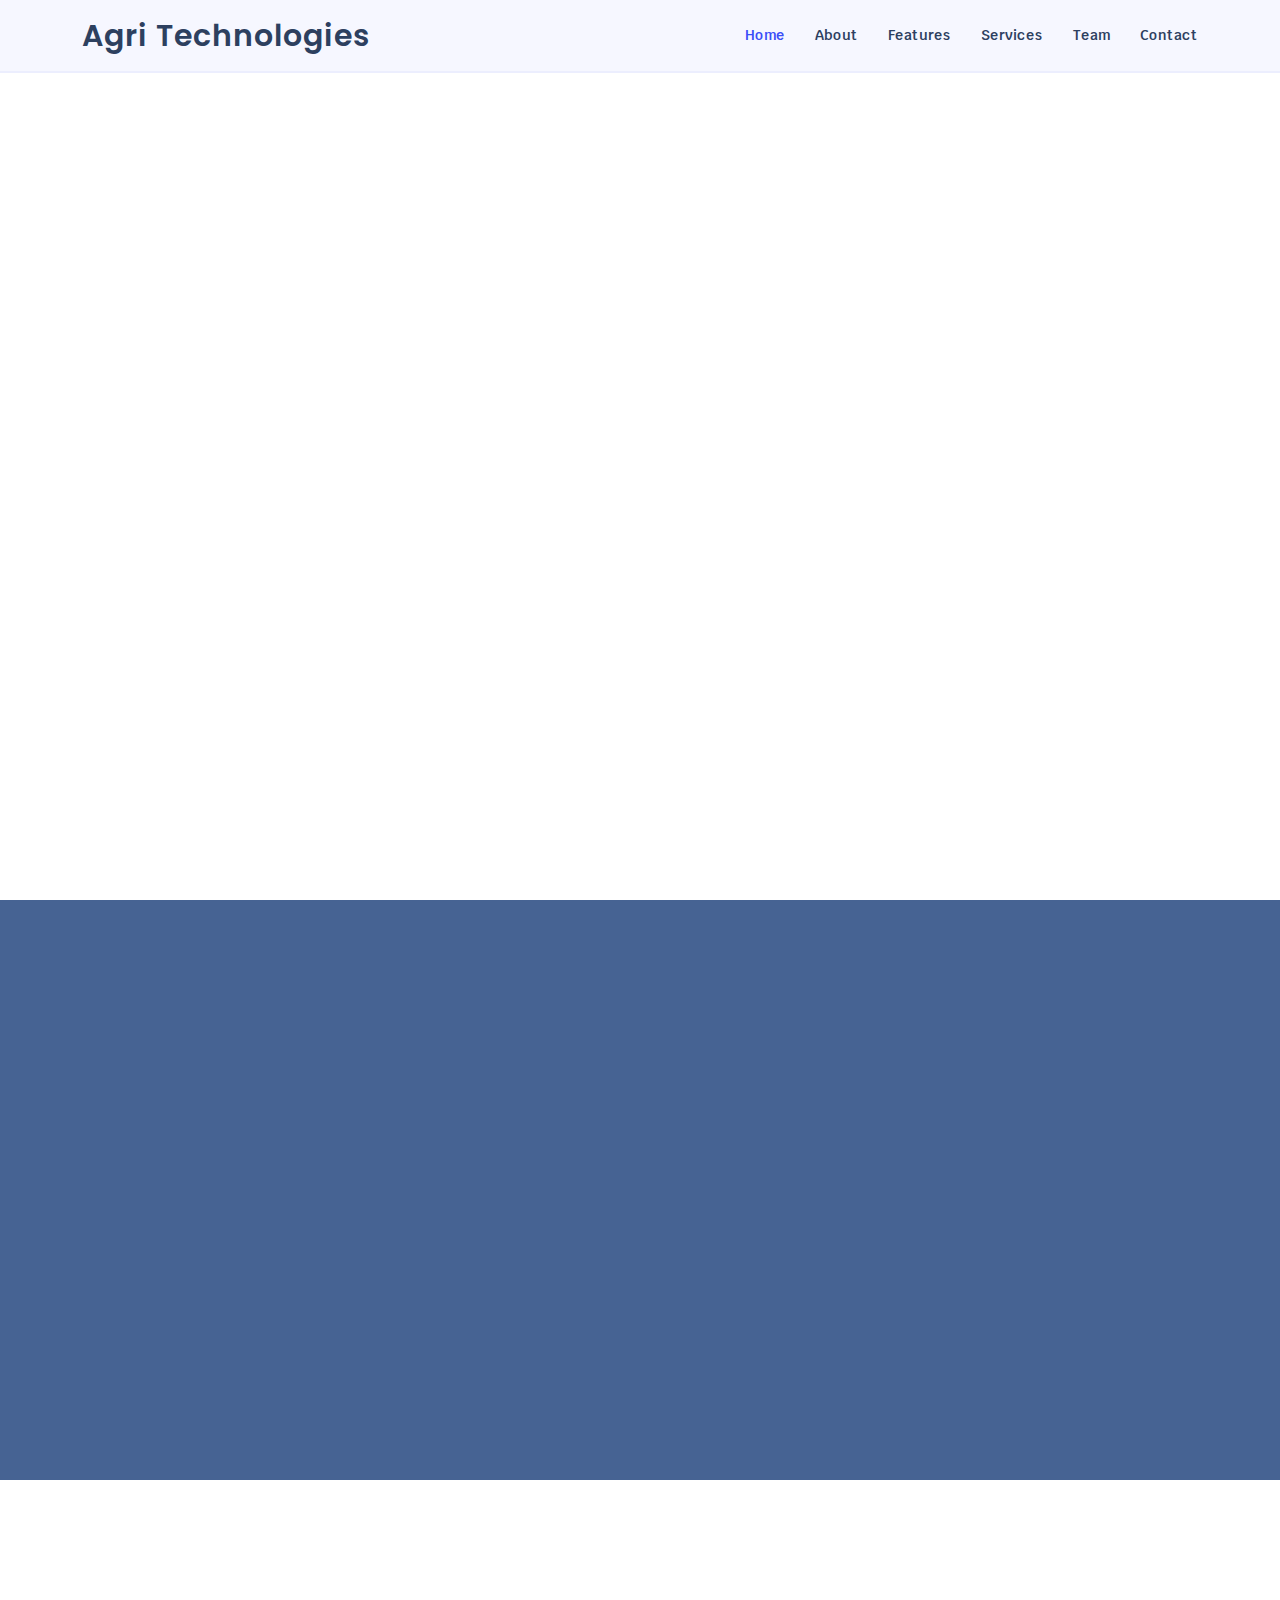
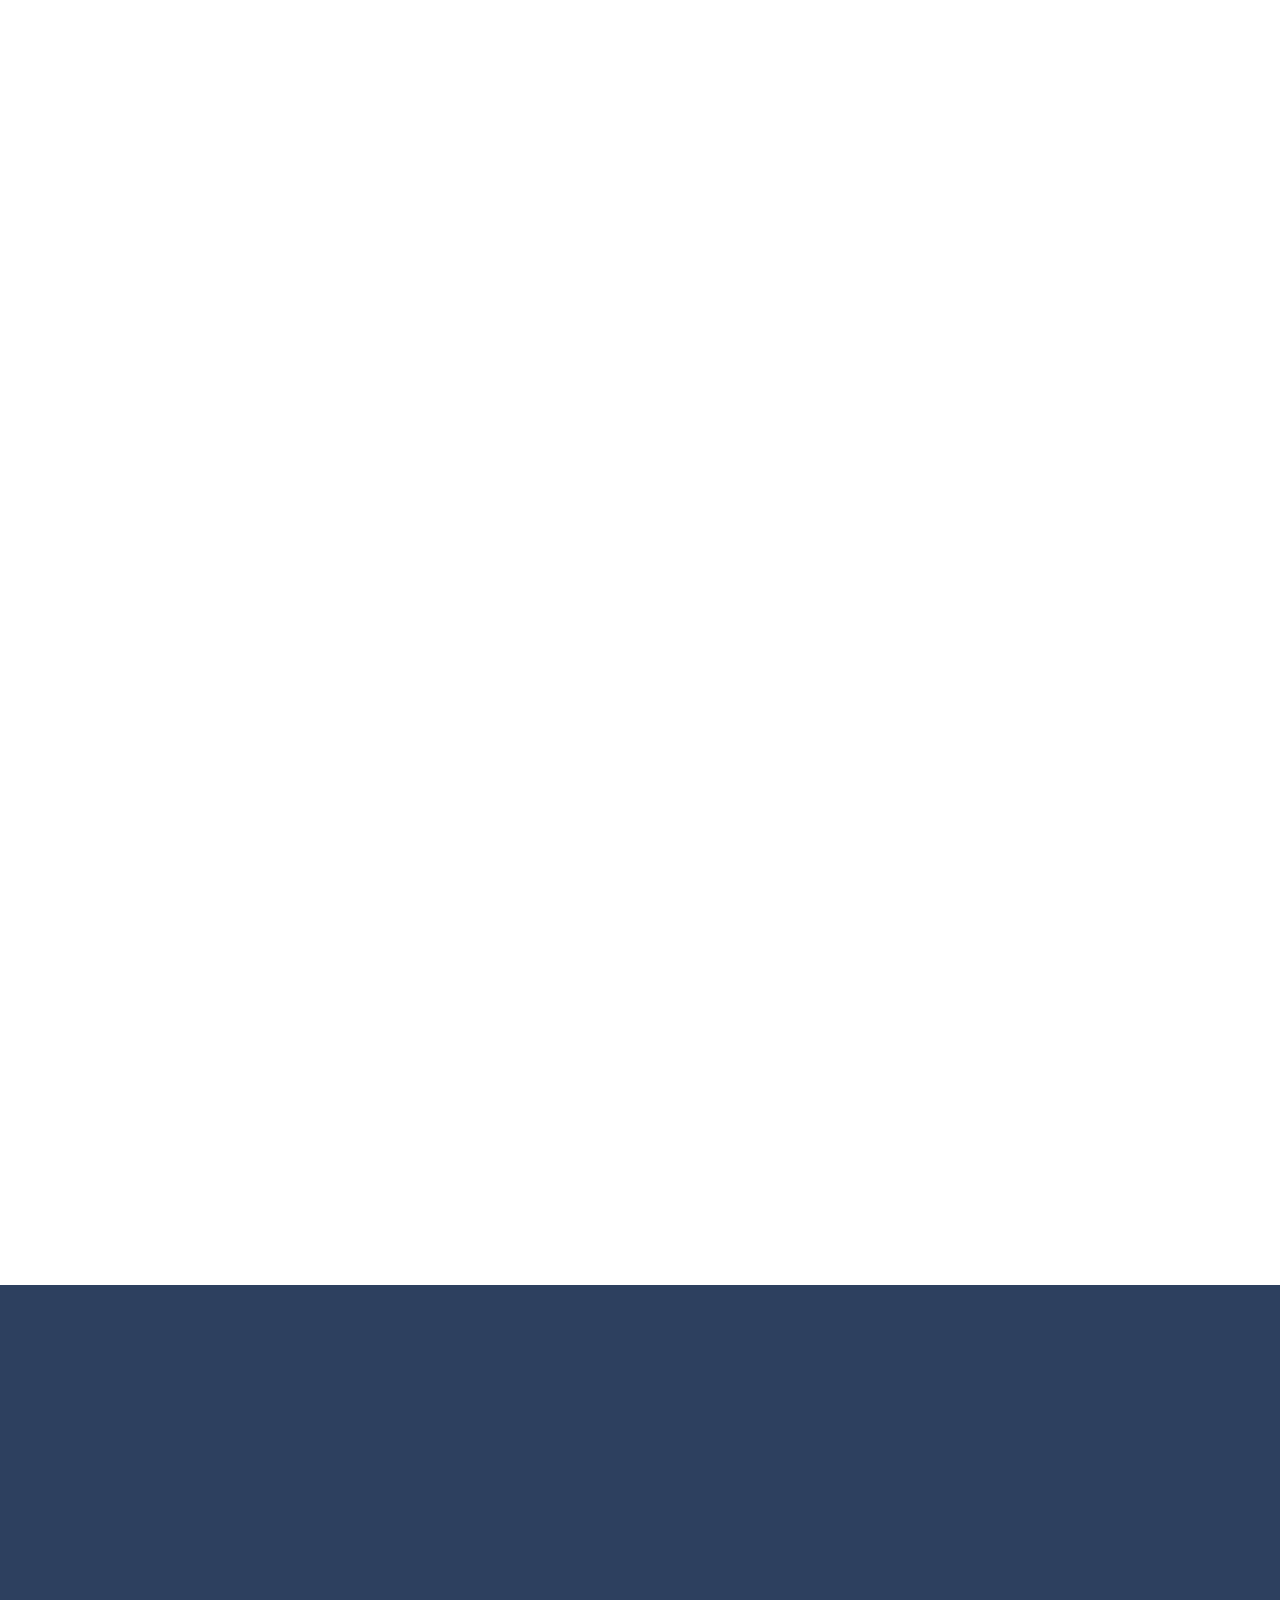
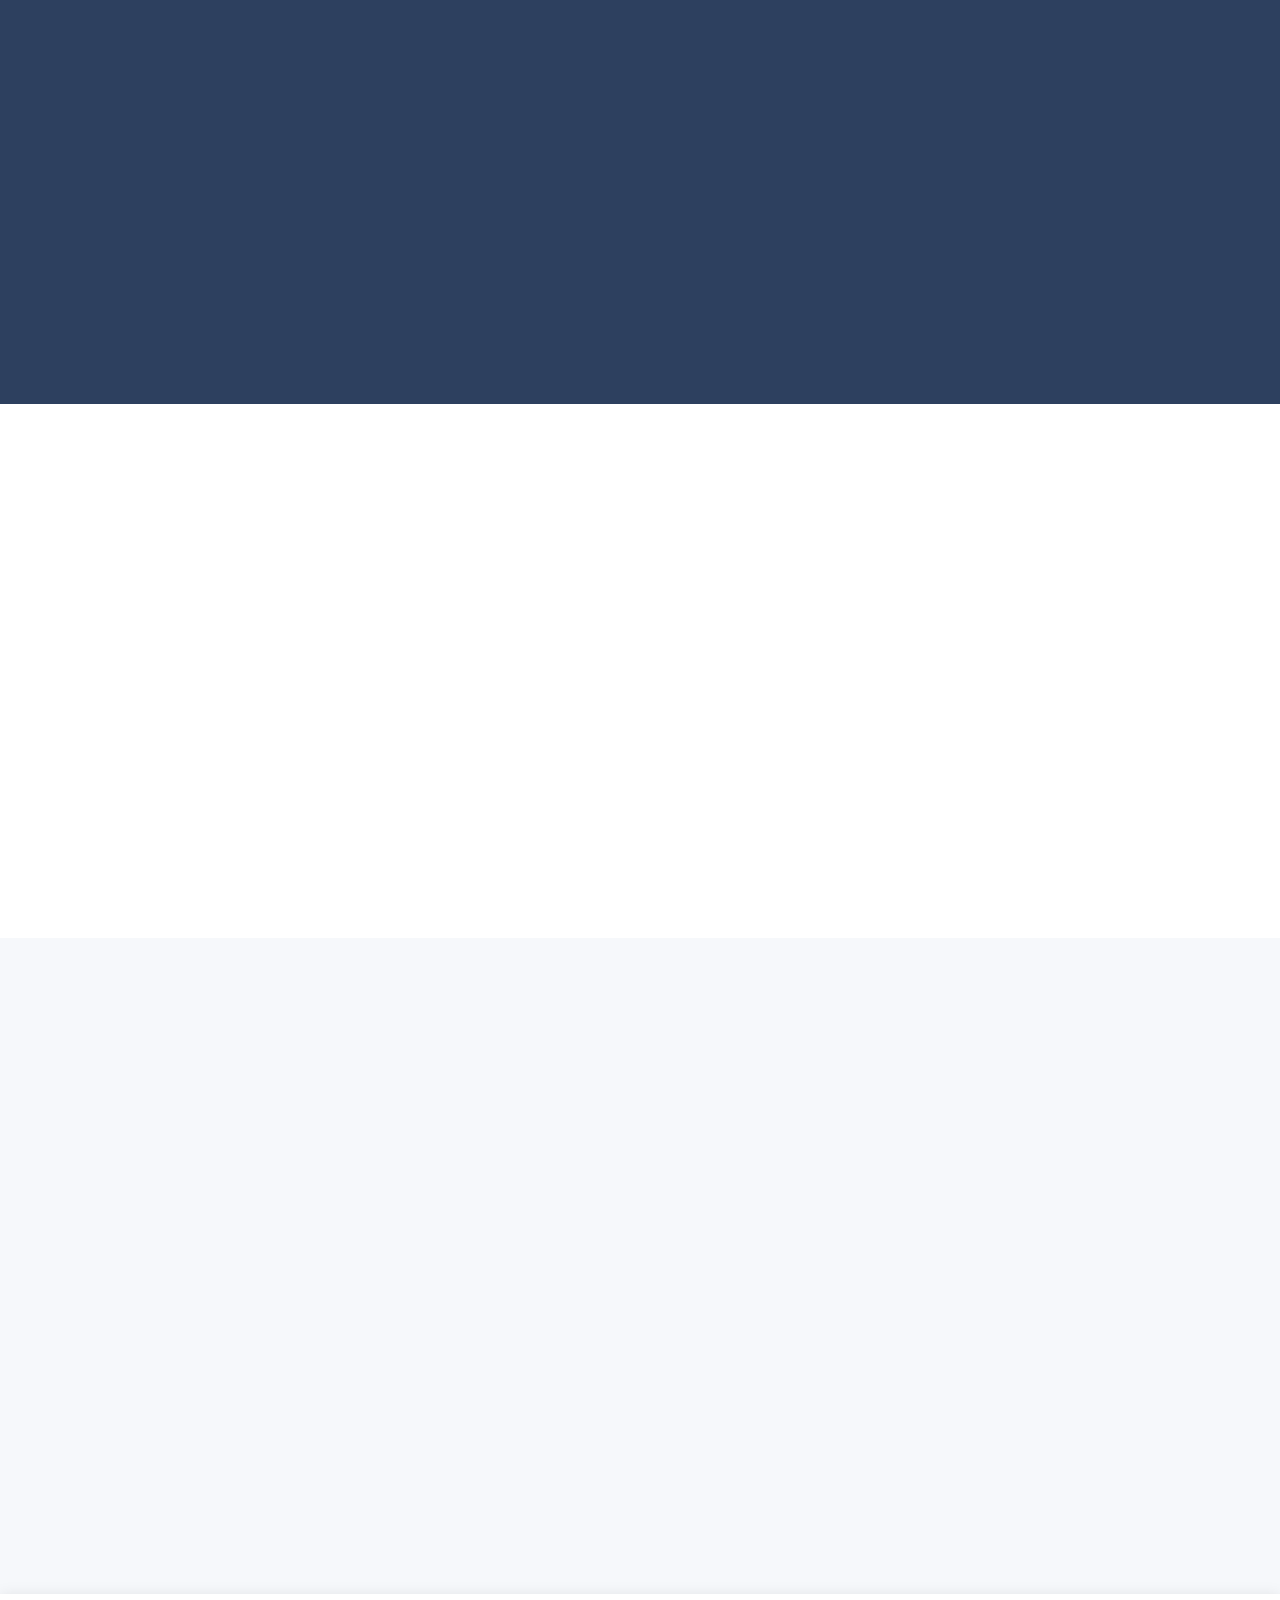
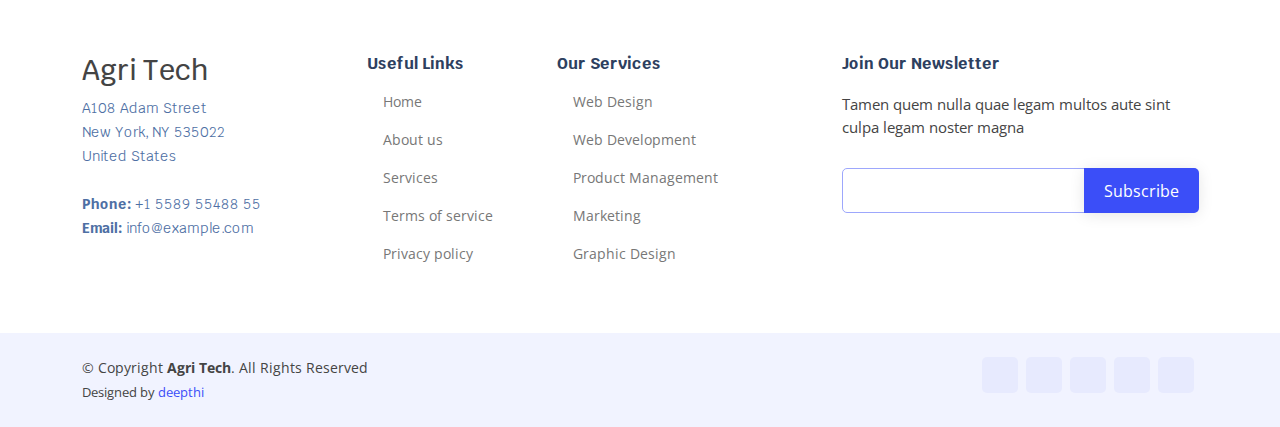
==== index.html @ a03f77ea "add project website" ====
<!DOCTYPE html>
<html lang="en">

<head>
  <meta charset="utf-8">
  <meta content="width=device-width, initial-scale=1.0" name="viewport">

  <title>Bikin Bootstrap Template - Index</title>
  <meta content="" name="description">
  <meta content="" name="keywords">

  <!-- Favicons -->
  <link href="/img/favicon.png" rel="icon">
  <link href="/img/apple-touch-icon.png" rel="apple-touch-icon">

  <!-- Google Fonts -->
  <link href="https://fonts.googleapis.com/css?family=Open+Sans:300,300i,400,400i,600,600i,700,700i|Krub:300,300i,400,400i,500,500i,600,600i,700,700i|Poppins:300,300i,400,400i,500,500i,600,600i,700,700i" rel="stylesheet">

  <!-- Vendor CSS Files -->
  <link href="/vendor/aos/aos.css" rel="stylesheet">
  <link href="/vendor/bootstrap/css/bootstrap.min.css" rel="stylesheet">
  <link href="/vendor/bootstrap-icons/bootstrap-icons.css" rel="stylesheet">
  <link href="/vendor/boxicons/css/boxicons.min.css" rel="stylesheet">
  <link href="/vendor/glightbox/css/glightbox.min.css" rel="stylesheet">
  <link href="/vendor/swiper/swiper-bundle.min.css" rel="stylesheet">

  <!-- Template Main CSS File -->
  <link href="/css/style.css" rel="stylesheet">

  <!-- =======================================================
  * Template Name: Bikin - v4.10.0
  * Template URL: https://bootstrapmade.com/bikin-free-simple-landing-page-template/
  * Author: BootstrapMade.com
  * License: https://bootstrapmade.com/license/
  ======================================================== -->
</head>

<body>

  <!-- ======= Header ======= -->
  <header id="header" class="fixed-top">
    <div class="container d-flex align-items-center justify-content-between">

      <h1 class="logo"><a href="index.html">Agri Technologies</a></h1>
      <!-- Uncomment below if you prefer to use an image logo -->
      <!-- <a href="index.html" class="logo"><img src="/img/logo.png" alt="" class="img-fluid"></a>-->

      <nav id="navbar" class="navbar">
        <ul>
          <li><a class="nav-link scrollto active" href="#hero">Home</a></li>
          <li><a class="nav-link scrollto" href="#about">About</a></li>
          <li><a class="nav-link scrollto " href="#features">Features</a></li>
          <li><a class="nav-link scrollto" href="#services">Services</a></li>
          <li><a class="nav-link scrollto" href="#team">Team</a></li>
          <!--<li><a class="nav-link scrollto" href="#pricing">Pricing</a></li>-->
          <!--<li class="dropdown"><a href="#"><span>Drop Down</span> <i class="bi bi-chevron-down"></i></a>
            <ul>
              <li><a href="#">Drop Down 1</a></li>
              <li class="dropdown"><a href="#"><span>Deep Drop Down</span> <i class="bi bi-chevron-right"></i></a>
                <ul>
                  <li><a href="#">Deep Drop Down 1</a></li>
                  <li><a href="#">Deep Drop Down 2</a></li>
                  <li><a href="#">Deep Drop Down 3</a></li>
                  <li><a href="#">Deep Drop Down 4</a></li>
                  <li><a href="#">Deep Drop Down 5</a></li>
                </ul>
              </li>
              <li><a href="#">Drop Down 2</a></li>
              <li><a href="#">Drop Down 3</a></li>
              <li><a href="#">Drop Down 4</a></li>
            </ul>
          </li>-->
          <li><a class="nav-link scrollto" href="#contact">Contact</a></li>
          <!--<li><a class="getstarted scrollto" href="#about">Get Started</a></li>-->
        </ul>
        <i class="bi bi-list mobile-nav-toggle"></i>
      </nav><!-- .navbar -->

    </div>
  </header><!-- End Header -->

  <!-- ======= Hero Section ======= -->
  <section id="hero" class="d-flex align-items-center">

    <div class="container d-flex flex-column align-items-center justify-content-center" data-aos="fade-up">
      <h1>A Life full of simplicity</h1>
      <h2>We are team of talented designers to making websites</h2>
      <a href="#about" class="btn-get-started scrollto">Get Started</a>
      <img src="assets/img/hero-img.png" class="img-fluid hero-img" alt="" data-aos="zoom-in" data-aos-delay="150">
    </div>

  </section><!-- End Hero -->

  <main id="main">

    <!-- ======= About Section ======= -->
    <section id="about" class="about">
      <div class="container">

        <div class="row no-gutters">
          <div class="content col-xl-5 d-flex align-items-stretch" data-aos="fade-right">
            <div class="content">
              <h3>About agri Technologies</h3>
              <p>
               Agri IT services and Agri allied industry solutions providers with global delivery capabilities.We basically provide software solutions to wide range of industries including poultry ,agriculture and resource,Production and inventory etc.
              </p>
              <a href="#" class="about-btn">About us <i class="bx bx-chevron-right"></i></a>
            </div>
          </div>
          <div class="col-xl-7 d-flex align-items-stretch" data-aos="fade-left">
            <div class="icon-boxes d-flex flex-column justify-content-center">
              <div class="row">
                <div class="col-md-6 icon-box" data-aos="fade-up" data-aos-delay="100">
                  <i class="bx bx-receipt"></i>
                  <h4>OUR MISSION</h4>
                  <p>To connect all the agriculuture and Agri allied sectors digitally to make them more productive and successfuk in maintaining the health and welfare of the people involved.</p>
                </div>
                <div class="col-md-6 icon-box" data-aos="fade-up" data-aos-delay="200">
                  <i class="bx bx-cube-alt"></i>
                  <h4>OUR VISION</h4>
                  <p>To become one of the most successful agriculture and Agri information technology any and helping  our customers utilise the technology to overcome the problem managing teir Activities. </p>
                </div>
                <div class="col-md-6 icon-box" data-aos="fade-up" data-aos-delay="300">
                  <i class="bx bx-images"></i>
                  <h4>OUR GOAL</h4>
                  <p>To be a Global Player in Agriculture Technologies</p>
                </div>
                <div class="col-md-6 icon-box" data-aos="fade-up" data-aos-delay="400">
                  <i class="bx bx-shield"></i>
                  <h4>ACHIEVEMENTS</h4>
                  <p>We have created our footprints in india ,Middle East ,Africa and have plans to go global</p>
                </div>
              </div>
            </div><!-- End .content-->
          </div>
        </div>

      </div>
    </section><!-- End About Section -->

    <!-- ======= Clients Section ======= -->
    <!--<section id="clients" class="clients">
      <div class="container" data-aos="zoom-in">

        <div class="row">

          <div class="col-lg-2 col-md-4 col-6 d-flex align-items-center justify-content-center">
            <img src="/img/clients/client-1.png" class="img-fluid" alt="">
          </div>

          <div class="col-lg-2 col-md-4 col-6 d-flex align-items-center justify-content-center">
            <img src="/img/clients/client-2.png" class="img-fluid" alt="">
          </div>

          <div class="col-lg-2 col-md-4 col-6 d-flex align-items-center justify-content-center">
            <img src="/img/clients/client-3.png" class="img-fluid" alt="">
          </div>

          <div class="col-lg-2 col-md-4 col-6 d-flex align-items-center justify-content-center">
            <img src="/img/clients/client-4.png" class="img-fluid" alt="">
          </div>

          <div class="col-lg-2 col-md-4 col-6 d-flex align-items-center justify-content-center">
            <img src="/img/clients/client-5.png" class="img-fluid" alt="">
          </div>

          <div class="col-lg-2 col-md-4 col-6 d-flex align-items-center justify-content-center">
            <img src="/img/clients/client-6.png" class="img-fluid" alt="">
          </div>

        </div>

      </div>
    </section>--><!-- End Clients Section -->

    <!-- ======= Features Section ======= -->
    <section id="features" class="features" data-aos="fade-up">
      <div class="container">

        <div class="section-title">
          <h2>Features</h2>
          <p>A structured methodology is followed to achieve the clients’ objective. We always follow three phases in reaching the client’s objective.</p>
        </div>

        <div class="row content">
          <div class="col-md-5" data-aos="fade-right" data-aos-delay="100">
            <img src="assets/img/features-1.png" class="img-fluid" alt="">
          </div>
          <div class="col-md-7 pt-4" data-aos="fade-left" data-aos-delay="100">
            <h3>What “You” gain in business is what “We” create your website:</h3>
            <p class="fst-italic">
               website design is the face of your online/offline business. A good website design should attract and encourage people to spend time and explore it. At Agri Tech, our team of experienced and professional web designers is well versed with the most advanced and latest technological tools in the market to provide fresh, creative, and practical graphic solutions for your website
            </p>
            <ul>
              <li><i class="bi bi-check"></i> A great website layout and structure.</li>
              <li><i class="bi bi-check"></i> Perfect colour combinations.</li>
              <li><i class="bi bi-check"></i> Optimum download speed.</li>
            </ul>
          </div>
        </div>

        <div class="row content">
          <div class="col-md-5 order-1 order-md-2" data-aos="fade-left">
            <img src="/img/features-2.png" class="img-fluid" alt="">
          </div>
          <div class="col-md-7 pt-5 order-2 order-md-1" data-aos="fade-right">
            <h3>What “You” gain in business is what “We” create your E-commerce</h3>
            <p class="fst-italic">
              A website plays an important role in conveying what your business is all about. It is a easy and powerful marketing tool that can effectively establish your online/offline presence. One glance at your website should be able to tell a lot about your business to the customers. 
            </p>
            
          </div>
        </div>

        <div class="row content">
          <div class="col-md-5" data-aos="fade-right">
            <img src="/img/features-3.png" class="img-fluid" alt="">
          </div>
          <div class="col-md-7 pt-5" data-aos="fade-left">
            <h3>Why Choose Agri Tech ?</h3>

            <p>With our proven track record, infrastructure, and the best talented individuals working for us, we ensure the delivery of practical solutions that work for you. Our team of developers are well versed and experienced in the latest aspects of software developing applications.</p>
            <ul>
              <li><i class="bi bi-check"></i> Application development and maintenance.</li>
              <li><i class="bi bi-check"></i> Offshore product development</li>
              <li><i class="bi bi-check"></i> IT consulting.</li>
            </ul>
          </div>
        </div>

        <!--<div class="row content">
          <div class="col-md-5 order-1 order-md-2" data-aos="fade-left">
            <img src="/img/features-4.png" class="img-fluid" alt="">
          </div>
          <div class="col-md-7 pt-5 order-2 order-md-1" data-aos="fade-right">
            <h3>Quas et necessitatibus eaque impedit ipsum animi consequatur incidunt in</h3>
            <p class="fst-italic">
              Lorem ipsum dolor sit amet, consectetur adipiscing elit, sed do eiusmod tempor incididunt ut labore et dolore
              magna aliqua.
            </p>
            <p>
              Ullamco laboris nisi ut aliquip ex ea commodo consequat. Duis aute irure dolor in reprehenderit in voluptate
              velit esse cillum dolore eu fugiat nulla pariatur. Excepteur sint occaecat cupidatat non proident, sunt in
              culpa qui officia deserunt mollit anim id est laborum
            </p>
          </div>
        </div>-->

      </div>
    </section><!-- End Features Section -->

    <!-- ======= Steps Section ======= -->
    <!--<section id="steps" class="steps">
      <div class="container">

        <div class="row no-gutters" data-aos="fade-up">

          <div class="col-lg-4 col-md-6 content-item" data-aos="fade-up" data-aos-delay="100">
            <span>01</span>
            <h4>Lorem Ipsum</h4>
            <p>Ulamco laboris nisi ut aliquip ex ea commodo consequat. Et consectetur ducimus vero placeat</p>
          </div>

          <div class="col-lg-4 col-md-6 content-item" data-aos="fade-up" data-aos-delay="200">
            <span>02</span>
            <h4>Repellat Nihil</h4>
            <p>Dolorem est fugiat occaecati voluptate velit esse. Dicta veritatis dolor quod et vel dire leno para dest</p>
          </div>

          <div class="col-lg-4 col-md-6 content-item" data-aos="fade-up" data-aos-delay="300">
            <span>03</span>
            <h4> Ad ad velit qui</h4>
            <p>Molestiae officiis omnis illo asperiores. Aut doloribus vitae sunt debitis quo vel nam quis</p>
          </div>

          <div class="col-lg-4 col-md-6 content-item" data-aos="fade-up" data-aos-delay="100">
            <span>04</span>
            <h4>Repellendus molestiae</h4>
            <p>Inventore quo sint a sint rerum. Distinctio blanditiis deserunt quod soluta quod nam mider lando casa</p>
          </div>

          <div class="col-lg-4 col-md-6 content-item" data-aos="fade-up" data-aos-delay="200">
            <span>05</span>
            <h4>Sapiente Magnam</h4>
            <p>Vitae dolorem in deleniti ipsum omnis tempore voluptatem. Qui possimus est repellendus est quibusdam</p>
          </div>

          <div class="col-lg-4 col-md-6 content-item" data-aos="fade-up" data-aos-delay="300">
            <span>06</span>
            <h4>Facilis Impedit</h4>
            <p>Quis eum numquam veniam ea voluptatibus voluptas. Excepturi aut nostrum repudiandae voluptatibus corporis sequi</p>
          </div>

        </div>

      </div>
    </section>--><!-- End Steps Section -->

    <!-- ======= Services Section ======= -->
    <section id="services" class="services">
      <div class="container" data-aos="fade-up">

        <div class="section-title">
          <h2>Services</h2>
          <p>We make sure that we fully understand your requirements and then suggest a suitable solution for our client.</p>
        </div>

        <div class="row">
          <div class="col-md-6 col-lg-3 d-flex align-items-stretch mb-5 mb-lg-0" data-aos="fade-up" data-aos-delay="100">
            <div class="icon-box">
              <div class="icon"><i class="bx bxl-dribbble"></i></div>
              <h4 class="title"><a href="">Web Services</a></h4>
              <p class="description">A web service is any piece of software that makes itself available over the internet and uses a standardized XML messaging system. XML is used to encode all communications to a web service. </p>
            </div>
          </div>

          <div class="col-md-6 col-lg-3 d-flex align-items-stretch mb-5 mb-lg-0" data-aos="fade-up" data-aos-delay="200">
            <div class="icon-box">
              <div class="icon"><i class="bx bx-file"></i></div>
              <h4 class="title"><a href="">Web Development</a></h4>
              <p class="description">Web development refers in general to the tasks associated with developing websites for hosting via intranet or internet. </p>
            </div>
          </div>

          <div class="col-md-6 col-lg-3 d-flex align-items-stretch mb-5 mb-lg-0" data-aos="fade-up" data-aos-delay="300">
            <div class="icon-box">
              <div class="icon"><i class="bx bx-tachometer"></i></div>
              <h4 class="title"><a href="">Product Management</a></h4>
              <p class="description">A project manager is the person responsible for leading a project from its inception to execution. </p>
            </div>
          </div>

          <div class="col-md-6 col-lg-3 d-flex align-items-stretch mb-5 mb-lg-0" data-aos="fade-up" data-aos-delay="400">
            <div class="icon-box">
              <div class="icon"><i class="bx bx-layer"></i></div>
              <h4 class="title"><a href="">Marketing</a></h4>
              <p class="description">The activity or business of promoting and selling products or services, including market research and advertising.</p>
            </div>
          </div>

        </div>

      </div>
    </section><!-- End Services Section -->

    <!-- ======= Portfolio Section ======= -->
    <!--<section id="portfolio" class="portfolio">
      <div class="container" data-aos="fade-up">

        <div class="section-title">
          <h2>Portfolio</h2>
          <p>Magnam dolores commodi suscipit. Necessitatibus eius consequatur ex aliquid fuga eum quidem. Sit sint consectetur velit. Quisquam quos quisquam cupiditate. Et nemo qui impedit suscipit alias ea. Quia fugiat sit in iste officiis commodi quidem hic quas.</p>
        </div>

        <div class="row">
          <div class="col-lg-12 d-flex justify-content-center">
            <ul id="portfolio-flters">
              <li data-filter="*" class="filter-active">All</li>
              <li data-filter=".filter-app">App</li>
              <li data-filter=".filter-card">Card</li>
              <li data-filter=".filter-web">Web</li>
            </ul>
          </div>
        </div>

        <div class="row portfolio-container">

          <div class="col-lg-4 col-md-6 portfolio-item filter-app">
            <div class="portfolio-wrap">
              <img src="assets/img/portfolio/portfolio-1.jpg" class="img-fluid" alt="">
              <div class="portfolio-info">
                <h4>App 1</h4>
                <p>App</p>
                <div class="portfolio-links">
                  <a href="assets/img/portfolio/portfolio-1.jpg" data-gallery="portfolioGallery" class="portfolio-lightbox" title="App 1"><i class="bx bx-plus"></i></a>
                  <a href="portfolio-details.html" title="More Details"><i class="bx bx-link"></i></a>
                </div>
              </div>
            </div>
          </div>

          <div class="col-lg-4 col-md-6 portfolio-item filter-web">
            <div class="portfolio-wrap">
              <img src="assets/img/portfolio/portfolio-2.jpg" class="img-fluid" alt="">
              <div class="portfolio-info">
                <h4>Web 3</h4>
                <p>Web</p>
                <div class="portfolio-links">
                  <a href="assets/img/portfolio/portfolio-2.jpg" data-gallery="portfolioGallery" class="portfolio-lightbox" title="Web 3"><i class="bx bx-plus"></i></a>
                  <a href="portfolio-details.html" title="More Details"><i class="bx bx-link"></i></a>
                </div>
              </div>
            </div>
          </div>

          <div class="col-lg-4 col-md-6 portfolio-item filter-app">
            <div class="portfolio-wrap">
              <img src="assets/img/portfolio/portfolio-3.jpg" class="img-fluid" alt="">
              <div class="portfolio-info">
                <h4>App 2</h4>
                <p>App</p>
                <div class="portfolio-links">
                  <a href="assets/img/portfolio/portfolio-3.jpg" data-gallery="portfolioGallery" class="portfolio-lightbox" title="App 2"><i class="bx bx-plus"></i></a>
                  <a href="portfolio-details.html" title="More Details"><i class="bx bx-link"></i></a>
                </div>
              </div>
            </div>
          </div>

          <div class="col-lg-4 col-md-6 portfolio-item filter-card">
            <div class="portfolio-wrap">
              <img src="assets/img/portfolio/portfolio-4.jpg" class="img-fluid" alt="">
              <div class="portfolio-info">
                <h4>Card 2</h4>
                <p>Card</p>
                <div class="portfolio-links">
                  <a href="assets/img/portfolio/portfolio-4.jpg" data-gallery="portfolioGallery" class="portfolio-lightbox" title="Card 2"><i class="bx bx-plus"></i></a>
                  <a href="portfolio-details.html" title="More Details"><i class="bx bx-link"></i></a>
                </div>
              </div>
            </div>
          </div>

          <div class="col-lg-4 col-md-6 portfolio-item filter-web">
            <div class="portfolio-wrap">
              <img src="assets/img/portfolio/portfolio-5.jpg" class="img-fluid" alt="">
              <div class="portfolio-info">
                <h4>Web 2</h4>
                <p>Web</p>
                <div class="portfolio-links">
                  <a href="assets/img/portfolio/portfolio-5.jpg" data-gallery="portfolioGallery" class="portfolio-lightbox" title="Web 2"><i class="bx bx-plus"></i></a>
                  <a href="portfolio-details.html" title="More Details"><i class="bx bx-link"></i></a>
                </div>
              </div>
            </div>
          </div>

          <div class="col-lg-4 col-md-6 portfolio-item filter-app">
            <div class="portfolio-wrap">
              <img src="assets/img/portfolio/portfolio-6.jpg" class="img-fluid" alt="">
              <div class="portfolio-info">
                <h4>App 3</h4>
                <p>App</p>
                <div class="portfolio-links">
                  <a href="assets/img/portfolio/portfolio-6.jpg" data-gallery="portfolioGallery" class="portfolio-lightbox" title="App 3"><i class="bx bx-plus"></i></a>
                  <a href="portfolio-details.html" title="More Details"><i class="bx bx-link"></i></a>
                </div>
              </div>
            </div>
          </div>

          <div class="col-lg-4 col-md-6 portfolio-item filter-card">
            <div class="portfolio-wrap">
              <img src="assets/img/portfolio/portfolio-7.jpg" class="img-fluid" alt="">
              <div class="portfolio-info">
                <h4>Card 1</h4>
                <p>Card</p>
                <div class="portfolio-links">
                  <a href="assets/img/portfolio/portfolio-7.jpg" data-gallery="portfolioGallery" class="portfolio-lightbox" title="Card 1"><i class="bx bx-plus"></i></a>
                  <a href="portfolio-details.html" title="More Details"><i class="bx bx-link"></i></a>
                </div>
              </div>
            </div>
          </div>

          <div class="col-lg-4 col-md-6 portfolio-item filter-card">
            <div class="portfolio-wrap">
              <img src="assets/img/portfolio/portfolio-8.jpg" class="img-fluid" alt="">
              <div class="portfolio-info">
                <h4>Card 3</h4>
                <p>Card</p>
                <div class="portfolio-links">
                  <a href="assets/img/portfolio/portfolio-8.jpg" data-gallery="portfolioGallery" class="portfolio-lightbox" title="Card 3"><i class="bx bx-plus"></i></a>
                  <a href="portfolio-details.html" title="More Details"><i class="bx bx-link"></i></a>
                </div>
              </div>
            </div>
          </div>

          <div class="col-lg-4 col-md-6 portfolio-item filter-web">
            <div class="portfolio-wrap">
              <img src="assets/img/portfolio/portfolio-9.jpg" class="img-fluid" alt="">
              <div class="portfolio-info">
                <h4>Web 3</h4>
                <p>Web</p>
                <div class="portfolio-links">
                  <a href="assets/img/portfolio/portfolio-9.jpg" data-gallery="portfolioGallery" class="portfolio-lightbox" title="Web 3"><i class="bx bx-plus"></i></a>
                  <a href="portfolio-details.html" title="More Details"><i class="bx bx-link"></i></a>
                </div>
              </div>
            </div>
          </div>

        </div>

      </div>
    </section>--><!-- End Portfolio Section -->

    <!-- ======= Testimonials Section ======= -->
    <!---<section id="testimonials" class="testimonials section-bg">
      <div class="container" data-aos="fade-up">

        <div class="section-title">
          <h2>Testimonials</h2>
          <p>Magnam dolores commodi suscipit. Necessitatibus eius consequatur ex aliquid fuga eum quidem. Sit sint consectetur velit. Quisquam quos quisquam cupiditate. Et nemo qui impedit suscipit alias ea. Quia fugiat sit in iste officiis commodi quidem hic quas.</p>
        </div>

        <div class="testimonials-slider swiper" data-aos="fade-up" data-aos-delay="100">
          <div class="swiper-wrapper">

            <div class="swiper-slide">
              <div class="testimonial-item">
                <p>
                  <i class="bx bxs-quote-alt-left quote-icon-left"></i>
                  Proin iaculis purus consequat sem cure digni ssim donec porttitora entum suscipit rhoncus. Accusantium quam, ultricies eget id, aliquam eget nibh et. Maecen aliquam, risus at semper.
                  <i class="bx bxs-quote-alt-right quote-icon-right"></i>
                </p>
                <img src="assets/img/testimonials/testimonials-1.jpg" class="testimonial-img" alt="">
                <h3>Saul Goodman</h3>
                <h4>Ceo &amp; Founder</h4>
              </div>
            </div>--><!-- End testimonial item -->

            <!--<div class="swiper-slide">
              <div class="testimonial-item">
                <p>
                  <i class="bx bxs-quote-alt-left quote-icon-left"></i>
                  Export tempor illum tamen malis malis eram quae irure esse labore quem cillum quid cillum eram malis quorum velit fore eram velit sunt aliqua noster fugiat irure amet legam anim culpa.
                  <i class="bx bxs-quote-alt-right quote-icon-right"></i>
                </p>
                <img src="assets/img/testimonials/testimonials-2.jpg" class="testimonial-img" alt="">
                <h3>Sara Wilsson</h3>
                <h4>Designer</h4>
              </div>
            </div>--><!-- End testimonial item -->

            <!--<div class="swiper-slide">
              <div class="testimonial-item">
                <p>
                  <i class="bx bxs-quote-alt-left quote-icon-left"></i>
                  Enim nisi quem export duis labore cillum quae magna enim sint quorum nulla quem veniam duis minim tempor labore quem eram duis noster aute amet eram fore quis sint minim.
                  <i class="bx bxs-quote-alt-right quote-icon-right"></i>
                </p>
                <img src="assets/img/testimonials/testimonials-3.jpg" class="testimonial-img" alt="">
                <h3>Jena Karlis</h3>
                <h4>Store Owner</h4>
              </div>
            </div>--><!-- End testimonial item -->

            <!--<div class="swiper-slide">
              <div class="testimonial-item">
                <p>
                  <i class="bx bxs-quote-alt-left quote-icon-left"></i>
                  Fugiat enim eram quae cillum dolore dolor amet nulla culpa multos export minim fugiat minim velit minim dolor enim duis veniam ipsum anim magna sunt elit fore quem dolore labore illum veniam.
                  <i class="bx bxs-quote-alt-right quote-icon-right"></i>
                </p>
                <img src="assets/img/testimonials/testimonials-4.jpg" class="testimonial-img" alt="">
                <h3>Matt Brandon</h3>
                <h4>Freelancer</h4>
              </div>
            </div>--><!-- End testimonial item -->

            <!--<div class="swiper-slide">
              <div class="testimonial-item">
                <p>
                  <i class="bx bxs-quote-alt-left quote-icon-left"></i>
                  Quis quorum aliqua sint quem legam fore sunt eram irure aliqua veniam tempor noster veniam enim culpa labore duis sunt culpa nulla illum cillum fugiat legam esse veniam culpa fore nisi cillum quid.
                  <i class="bx bxs-quote-alt-right quote-icon-right"></i>
                </p>
                <img src="assets/img/testimonials/testimonials-5.jpg" class="testimonial-img" alt="">
                <h3>John Larson</h3>
                <h4>Entrepreneur</h4>
              </div>
            </div>--><!-- End testimonial item -->

          <!--</div>
          <div class="swiper-pagination"></div>
        </div>

      </div>
    </section>--><!-- End Testimonials Section -->

    <!-- ======= Team Section ======= -->
    <section id="team" class="team">
      <div class="container" data-aos="fade-up">

        <div class="section-title">
          <h2>Team</h2>
          <p>A group of players forming one side in a competitive game or sport,and we are the team to develop and maintain the ecommerce applications.</p>
        </div>

        <div class="row">

          <div class="col-xl-3 col-lg-4 col-md-6" data-aos="fade-up" data-aos-delay="100">
            <div class="member">
              <img src="/img/team/team-1.jpg" class="img-fluid" alt="">
              <div class="member-info">
                <div class="member-info-content">
                  <h4>Walter White</h4>
                  <span>Chief Executive Officer</span>
                </div>
                <div class="social">
                  <a href=""><i class="bi bi-twitter"></i></a>
                  <a href=""><i class="bi bi-facebook"></i></a>
                  <a href=""><i class="bi bi-instagram"></i></a>
                  <a href=""><i class="bi bi-linkedin"></i></a>
                </div>
              </div>
            </div>
          </div>

          <div class="col-xl-3 col-lg-4 col-md-6" data-aos="fade-up" data-aos-delay="200">
            <div class="member">
              <img src="/img/team/team-2.jpg" class="img-fluid" alt="">
              <div class="member-info">
                <div class="member-info-content">
                  <h4>Sarah Jhonson</h4>
                  <span>Product Manager</span>
                </div>
                <div class="social">
                  <a href=""><i class="bi bi-twitter"></i></a>
                  <a href=""><i class="bi bi-facebook"></i></a>
                  <a href=""><i class="bi bi-instagram"></i></a>
                  <a href=""><i class="bi bi-linkedin"></i></a>
                </div>
              </div>
            </div>
          </div>

          <div class="col-xl-3 col-lg-4 col-md-6" data-aos="fade-up" data-aos-delay="300">
            <div class="member">
              <img src="/img/team/team-3.jpg" class="img-fluid" alt="">
              <div class="member-info">
                <div class="member-info-content">
                  <h4>William Anderson</h4>
                  <span>CTO</span>
                </div>
                <div class="social">
                  <a href=""><i class="bi bi-twitter"></i></a>
                  <a href=""><i class="bi bi-facebook"></i></a>
                  <a href=""><i class="bi bi-instagram"></i></a>
                  <a href=""><i class="bi bi-linkedin"></i></a>
                </div>
              </div>
            </div>
          </div>

          <div class="col-xl-3 col-lg-4 col-md-6" data-aos="fade-up" data-aos-delay="400">
            <div class="member">
              <img src="/img/team/team-4.jpg" class="img-fluid" alt="">
              <div class="member-info">
                <div class="member-info-content">
                  <h4>Amanda Jepson</h4>
                  <span>Accountant</span>
                </div>
                <div class="social">
                  <a href=""><i class="bi bi-twitter"></i></a>
                  <a href=""><i class="bi bi-facebook"></i></a>
                  <a href=""><i class="bi bi-instagram"></i></a>
                  <a href=""><i class="bi bi-linkedin"></i></a>
                </div>
              </div>
            </div>
          </div>

        </div>

      </div>
    </section><!-- End Team Section -->

    <!-- ======= Pricing Section ======= -->
    <!--<section id="pricing" class="pricing section-bg">
      <div class="container" data-aos="fade-up">

        <div class="section-title">
          <h2>Pricing</h2>
          <p>Magnam dolores commodi suscipit. Necessitatibus eius consequatur ex aliquid fuga eum quidem. Sit sint consectetur velit. Quisquam quos quisquam cupiditate. Et nemo qui impedit suscipit alias ea. Quia fugiat sit in iste officiis commodi quidem hic quas.</p>
        </div>

        <div class="row">

          <div class="col-lg-4 col-md-6" data-aos="zoom-in" data-aos-delay="200">
            <div class="box">
              <h3>Free</h3>
              <h4><sup>$</sup>0<span> / month</span></h4>
              <ul>
                <li>Aida dere</li>
                <li>Nec feugiat nisl</li>
                <li>Nulla at volutpat dola</li>
                <li class="na">Pharetra massa</li>
                <li class="na">Massa ultricies mi</li>
              </ul>
              <div class="btn-wrap">
                <a href="#" class="btn-buy">Buy Now</a>
              </div>
            </div>
          </div>

          <div class="col-lg-4 col-md-6 mt-4 mt-md-0" data-aos="zoom-in" data-aos-delay="100">
            <div class="box featured">
              <h3>Business</h3>
              <h4><sup>$</sup>19<span> / month</span></h4>
              <ul>
                <li>Aida dere</li>
                <li>Nec feugiat nisl</li>
                <li>Nulla at volutpat dola</li>
                <li>Pharetra massa</li>
                <li class="na">Massa ultricies mi</li>
              </ul>
              <div class="btn-wrap">
                <a href="#" class="btn-buy">Buy Now</a>
              </div>
            </div>
          </div>

          <div class="col-lg-4 col-md-6 mt-4 mt-lg-0" data-aos="zoom-in" data-aos-delay="200">
            <div class="box">
              <h3>Developer</h3>
              <h4><sup>$</sup>29<span> / month</span></h4>
              <ul>
                <li>Aida dere</li>
                <li>Nec feugiat nisl</li>
                <li>Nulla at volutpat dola</li>
                <li>Pharetra massa</li>
                <li>Massa ultricies mi</li>
              </ul>
              <div class="btn-wrap">
                <a href="#" class="btn-buy">Buy Now</a>
              </div>
            </div>
          </div>

        </div>

      </div>
    </section>--><!-- End Pricing Section -->

    <!-- ======= Frequently Asked Questions Section ======= -->
    <!--<section id="faq" class="faq">
      <div class="container" data-aos="fade-up">

        <div class="section-title">
          <h2>Frequently Asked Questions</h2>
        </div>

        <ul class="faq-list">

          <li>
            <div data-bs-toggle="collapse" class="collapsed question" href="#faq1">Non consectetur a erat nam at lectus urna duis? <i class="bi bi-chevron-down icon-show"></i><i class="bi bi-chevron-up icon-close"></i></div>
            <div id="faq1" class="collapse" data-bs-parent=".faq-list">
              <p>
                Feugiat pretium nibh ipsum consequat. Tempus iaculis urna id volutpat lacus laoreet non curabitur gravida. Venenatis lectus magna fringilla urna porttitor rhoncus dolor purus non.
              </p>
            </div>
          </li>

          <li>
            <div data-bs-toggle="collapse" href="#faq2" class="collapsed question">Feugiat scelerisque varius morbi enim nunc faucibus a pellentesque? <i class="bi bi-chevron-down icon-show"></i><i class="bi bi-chevron-up icon-close"></i></div>
            <div id="faq2" class="collapse" data-bs-parent=".faq-list">
              <p>
                Dolor sit amet consectetur adipiscing elit pellentesque habitant morbi. Id interdum velit laoreet id donec ultrices. Fringilla phasellus faucibus scelerisque eleifend donec pretium. Est pellentesque elit ullamcorper dignissim. Mauris ultrices eros in cursus turpis massa tincidunt dui.
              </p>
            </div>
          </li>

          <li>
            <div data-bs-toggle="collapse" href="#faq3" class="collapsed question">Dolor sit amet consectetur adipiscing elit pellentesque habitant morbi? <i class="bi bi-chevron-down icon-show"></i><i class="bi bi-chevron-up icon-close"></i></div>
            <div id="faq3" class="collapse" data-bs-parent=".faq-list">
              <p>
                Eleifend mi in nulla posuere sollicitudin aliquam ultrices sagittis orci. Faucibus pulvinar elementum integer enim. Sem nulla pharetra diam sit amet nisl suscipit. Rutrum tellus pellentesque eu tincidunt. Lectus urna duis convallis convallis tellus. Urna molestie at elementum eu facilisis sed odio morbi quis
              </p>
            </div>
          </li>

          <li>
            <div data-bs-toggle="collapse" href="#faq4" class="collapsed question">Ac odio tempor orci dapibus. Aliquam eleifend mi in nulla? <i class="bi bi-chevron-down icon-show"></i><i class="bi bi-chevron-up icon-close"></i></div>
            <div id="faq4" class="collapse" data-bs-parent=".faq-list">
              <p>
                Dolor sit amet consectetur adipiscing elit pellentesque habitant morbi. Id interdum velit laoreet id donec ultrices. Fringilla phasellus faucibus scelerisque eleifend donec pretium. Est pellentesque elit ullamcorper dignissim. Mauris ultrices eros in cursus turpis massa tincidunt dui.
              </p>
            </div>
          </li>

          <li>
            <div data-bs-toggle="collapse" href="#faq5" class="collapsed question">Tempus quam pellentesque nec nam aliquam sem et tortor consequat? <i class="bi bi-chevron-down icon-show"></i><i class="bi bi-chevron-up icon-close"></i></div>
            <div id="faq5" class="collapse" data-bs-parent=".faq-list">
              <p>
                Molestie a iaculis at erat pellentesque adipiscing commodo. Dignissim suspendisse in est ante in. Nunc vel risus commodo viverra maecenas accumsan. Sit amet nisl suscipit adipiscing bibendum est. Purus gravida quis blandit turpis cursus in
              </p>
            </div>
          </li>

          <li>
            <div data-bs-toggle="collapse" href="#faq6" class="collapsed question">Tortor vitae purus faucibus ornare. Varius vel pharetra vel turpis nunc eget lorem dolor? <i class="bi bi-chevron-down icon-show"></i><i class="bi bi-chevron-up icon-close"></i></div>
            <div id="faq6" class="collapse" data-bs-parent=".faq-list">
              <p>
                Laoreet sit amet cursus sit amet dictum sit amet justo. Mauris vitae ultricies leo integer malesuada nunc vel. Tincidunt eget nullam non nisi est sit amet. Turpis nunc eget lorem dolor sed. Ut venenatis tellus in metus vulputate eu scelerisque. Pellentesque diam volutpat commodo sed egestas egestas fringilla phasellus faucibus. Nibh tellus molestie nunc non blandit massa enim nec.
              </p>
            </div>
          </li>

        </ul>

      </div>
    </section>--><!-- End Frequently Asked Questions Section -->

    <!-- ======= Contact Section ======= -->
    <section id="contact" class="contact section-bg">
      <div class="container" data-aos="fade-up">

        <div class="section-title">
          <h2>Contact</h2>
          <p>We make sure that we fully understand your requirements and then suggest a suitable solution for our client. Still have some more questions? Please Feel free to get in touch with us for any queries and we would be glad to answer.</p>
        </div>

        <div class="row">

          <div class="col-lg-6">

            <div class="row">
              <div class="col-md-12">
                <div class="info-box">
                  <i class="bx bx-map"></i>
                  <h3>Our Address</h3>
                  <p>A108 Adam Street, New York, NY 535022</p>
                </div>
              </div>
              <div class="col-md-6">
                <div class="info-box mt-4">
                  <i class="bx bx-envelope"></i>
                  <h3>Email Us</h3>
                  <p>info@example.com<br>contact@example.com</p>
                </div>
              </div>
              <div class="col-md-6">
                <div class="info-box mt-4">
                  <i class="bx bx-phone-call"></i>
                  <h3>Call Us</h3>
                  <p>+1 5589 55488 55<br>+1 6678 254445 41</p>
                </div>
              </div>
            </div>

          </div>

          <div class="col-lg-6 mt-4 mt-md-0">
            <form action="contact.php" method="post" role="form" class="php-email-form">
              <div class="row">
                <div class="col-md-6 form-group">
                  <input type="text" name="name" class="form-control" id="name" placeholder="Your Name" required>
                </div>
                <div class="col-md-6 form-group mt-3 mt-md-0">
                  <input type="email" class="form-control" name="email" id="email" placeholder="Your Email" required>
                </div>
              </div>
              <div class="form-group mt-3">
                <input type="text" class="form-control" name="subject" id="subject" placeholder="Subject" required>
              </div>
              <div class="form-group mt-3">
                <textarea class="form-control" name="message" rows="5" placeholder="Message" required></textarea>
              </div>
              <div class="my-3">
                <div class="loading">Loading</div>
                <div class="error-message"></div>
                <div class="sent-message">Your message has been sent. Thank you!</div>
              </div>
              <div class="text-center"><button type="submit">Send Message</button></div>
            </form>
          </div>

        </div>

      </div>
    </section><!-- End Contact Section -->

  </main><!-- End #main -->

  <!-- ======= Footer ======= -->
  <footer id="footer">

    <div class="footer-top">
      <div class="container">
        <div class="row">

          <div class="col-lg-3 col-md-6 footer-contact">
            <h3>Agri Tech</h3>
            <p>
              A108 Adam Street <br>
              New York, NY 535022<br>
              United States <br><br>
              <strong>Phone:</strong> +1 5589 55488 55<br>
              <strong>Email:</strong> info@example.com<br>
            </p>
          </div>

          <div class="col-lg-2 col-md-6 footer-links">
            <h4>Useful Links</h4>
            <ul>
              <li><i class="bx bx-chevron-right"></i> <a href="#">Home</a></li>
              <li><i class="bx bx-chevron-right"></i> <a href="#">About us</a></li>
              <li><i class="bx bx-chevron-right"></i> <a href="#">Services</a></li>
              <li><i class="bx bx-chevron-right"></i> <a href="#">Terms of service</a></li>
              <li><i class="bx bx-chevron-right"></i> <a href="#">Privacy policy</a></li>
            </ul>
          </div>

          <div class="col-lg-3 col-md-6 footer-links">
            <h4>Our Services</h4>
            <ul>
              <li><i class="bx bx-chevron-right"></i> <a href="#">Web Design</a></li>
              <li><i class="bx bx-chevron-right"></i> <a href="#">Web Development</a></li>
              <li><i class="bx bx-chevron-right"></i> <a href="#">Product Management</a></li>
              <li><i class="bx bx-chevron-right"></i> <a href="#">Marketing</a></li>
              <li><i class="bx bx-chevron-right"></i> <a href="#">Graphic Design</a></li>
            </ul>
          </div>

          <div class="col-lg-4 col-md-6 footer-newsletter">
            <h4>Join Our Newsletter</h4>
            <p>Tamen quem nulla quae legam multos aute sint culpa legam noster magna</p>
            <form action="" method="post">
              <input type="email" name="email"><input type="submit" value="Subscribe">
            </form>
          </div>

        </div>
      </div>
    </div>

    <div class="container d-md-flex py-4">

      <div class="me-md-auto text-center text-md-start">
        <div class="copyright">
          &copy; Copyright <strong><span>Agri Tech</span></strong>. All Rights Reserved
        </div>
        <div class="credits">
          <!-- All the links in the footer should remain intact. -->
          <!-- You can delete the links only if you purchased the pro version. -->
          <!-- Licensing information: https://bootstrapmade.com/license/ -->
          <!-- Purchase the pro version with working PHP/AJAX contact form: https://bootstrapmade.com/bikin-free-simple-landing-page-template/ -->
          Designed by <a href="https://bootstrapmade.com/">deepthi</a>
        </div>
      </div>
      <div class="social-links text-center text-md-right pt-3 pt-md-0">
        <a href="#" class="twitter"><i class="bx bxl-twitter"></i></a>
        <a href="#" class="facebook"><i class="bx bxl-facebook"></i></a>
        <a href="#" class="instagram"><i class="bx bxl-instagram"></i></a>
        <a href="#" class="google-plus"><i class="bx bxl-skype"></i></a>
        <a href="#" class="linkedin"><i class="bx bxl-linkedin"></i></a>
      </div>
    </div>
  </footer><!-- End Footer -->

  <div id="preloader"></div>
  <a href="#" class="back-to-top d-flex align-items-center justify-content-center"><i class="bi bi-arrow-up-short"></i></a>

  <!-- Vendor JS Files -->
  <script src="/vendor/aos/aos.js"></script>
  <script src="/vendor/bootstrap/js/bootstrap.bundle.min.js"></script>
  <script src="/vendor/glightbox/js/glightbox.min.js"></script>
  <script src="/vendor/isotope-layout/isotope.pkgd.min.js"></script>
  <script src="/vendor/swiper/swiper-bundle.min.js"></script>
  <script src="/vendor/php-email-form/validate.js"></script>

  <!-- Template Main JS File -->
  <script src="/js/main.js"></script>

</body>

</html>
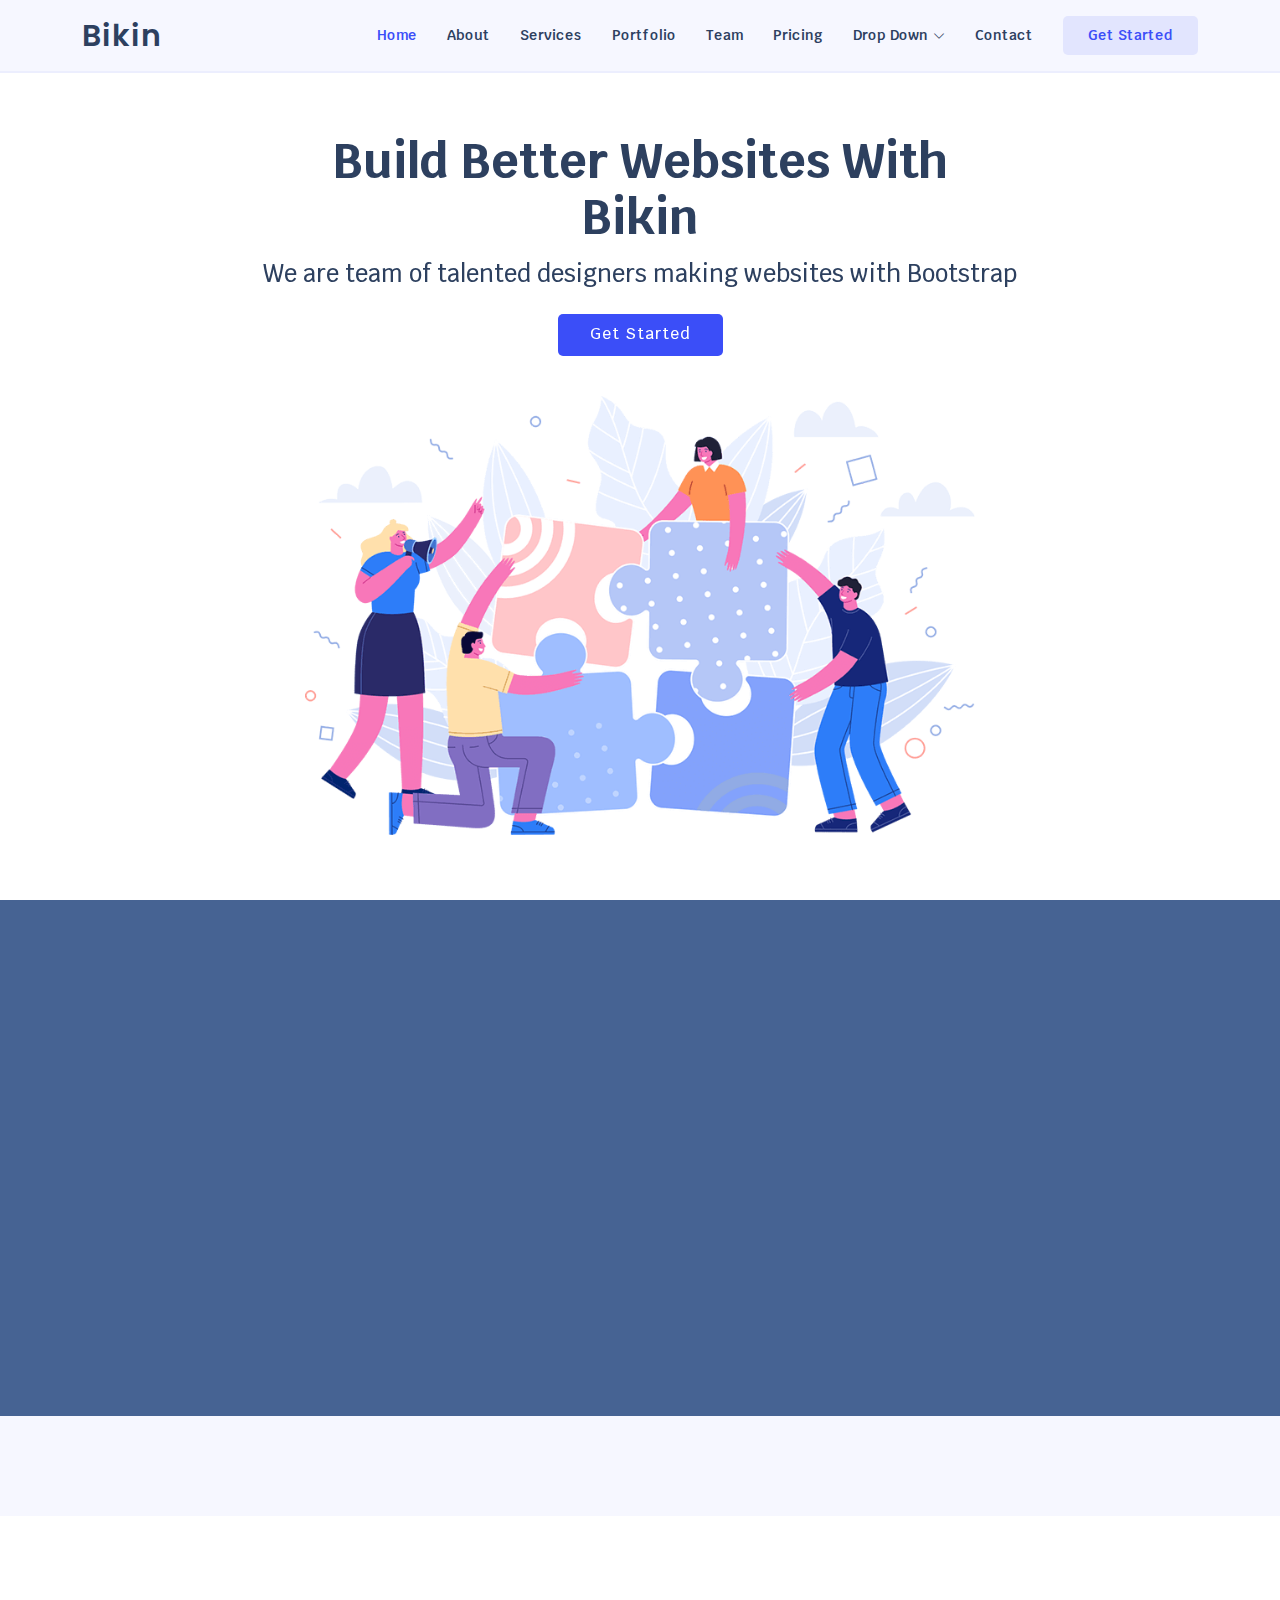
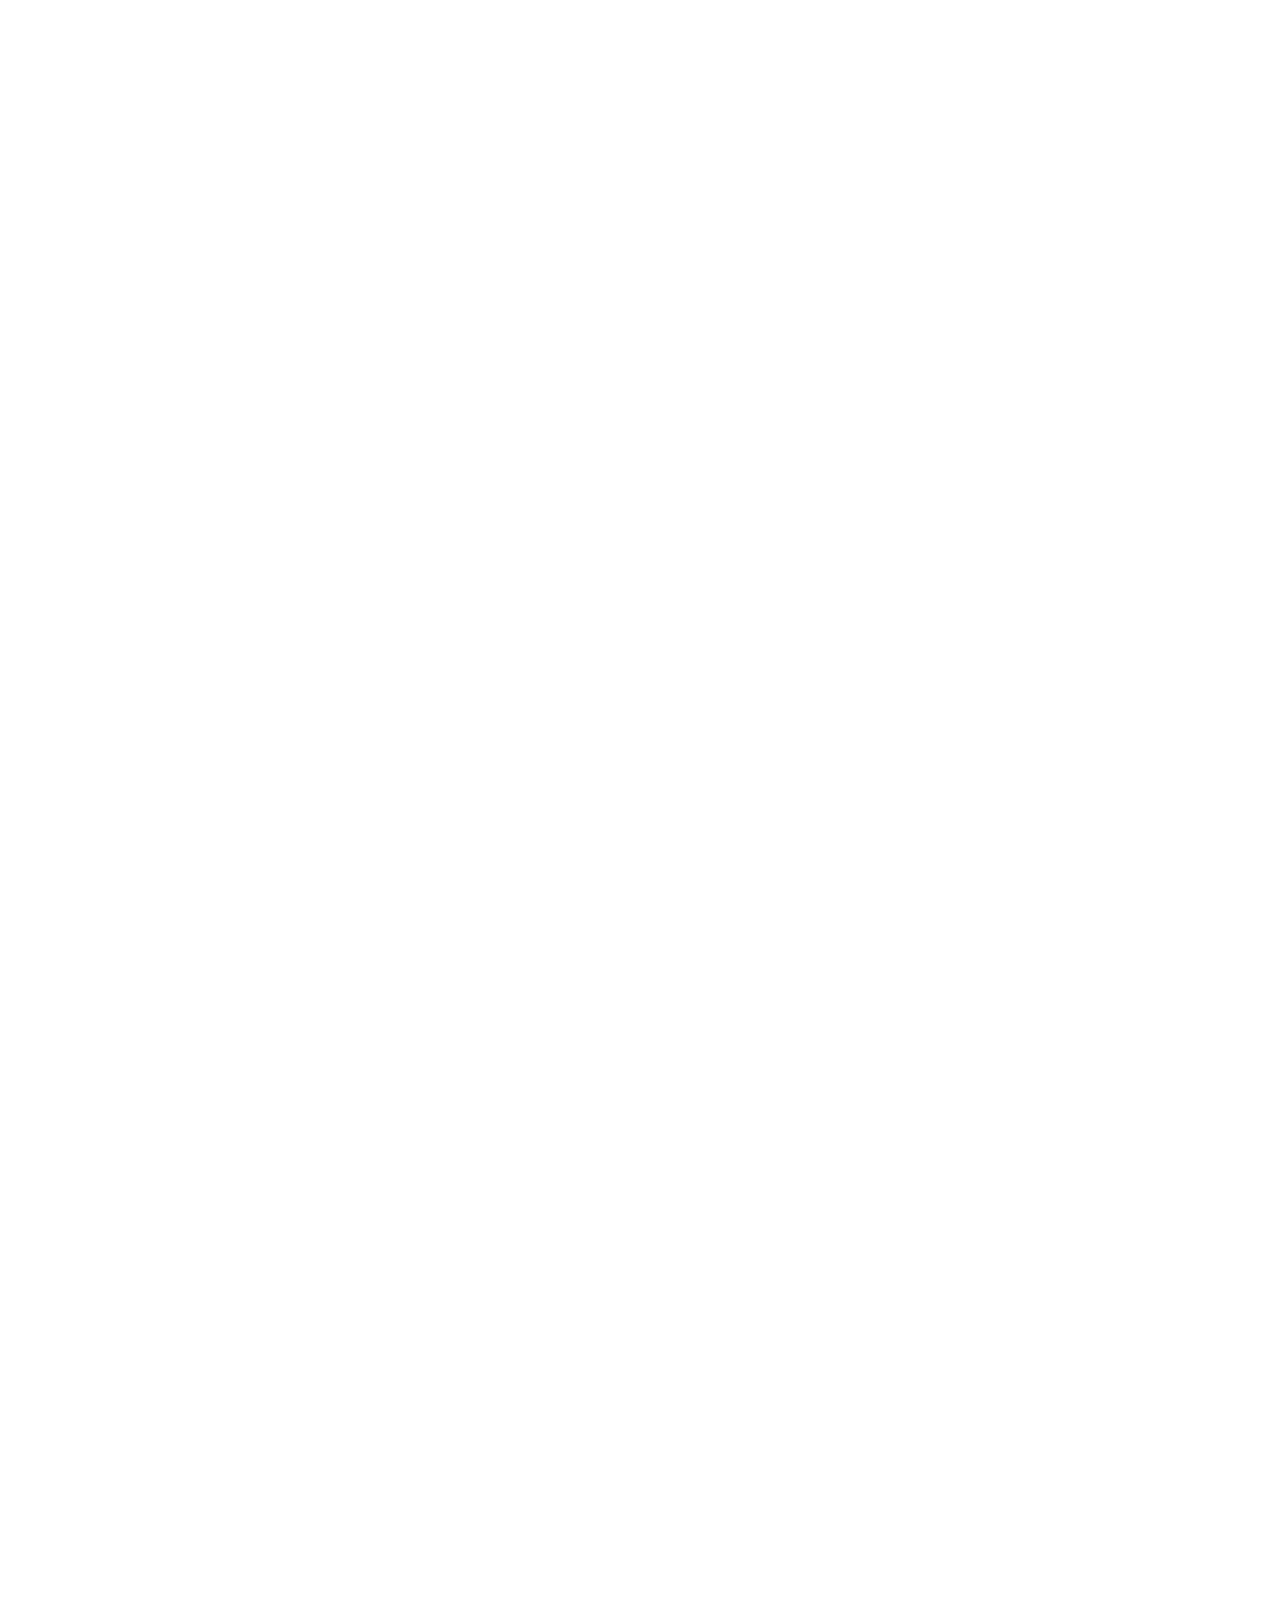
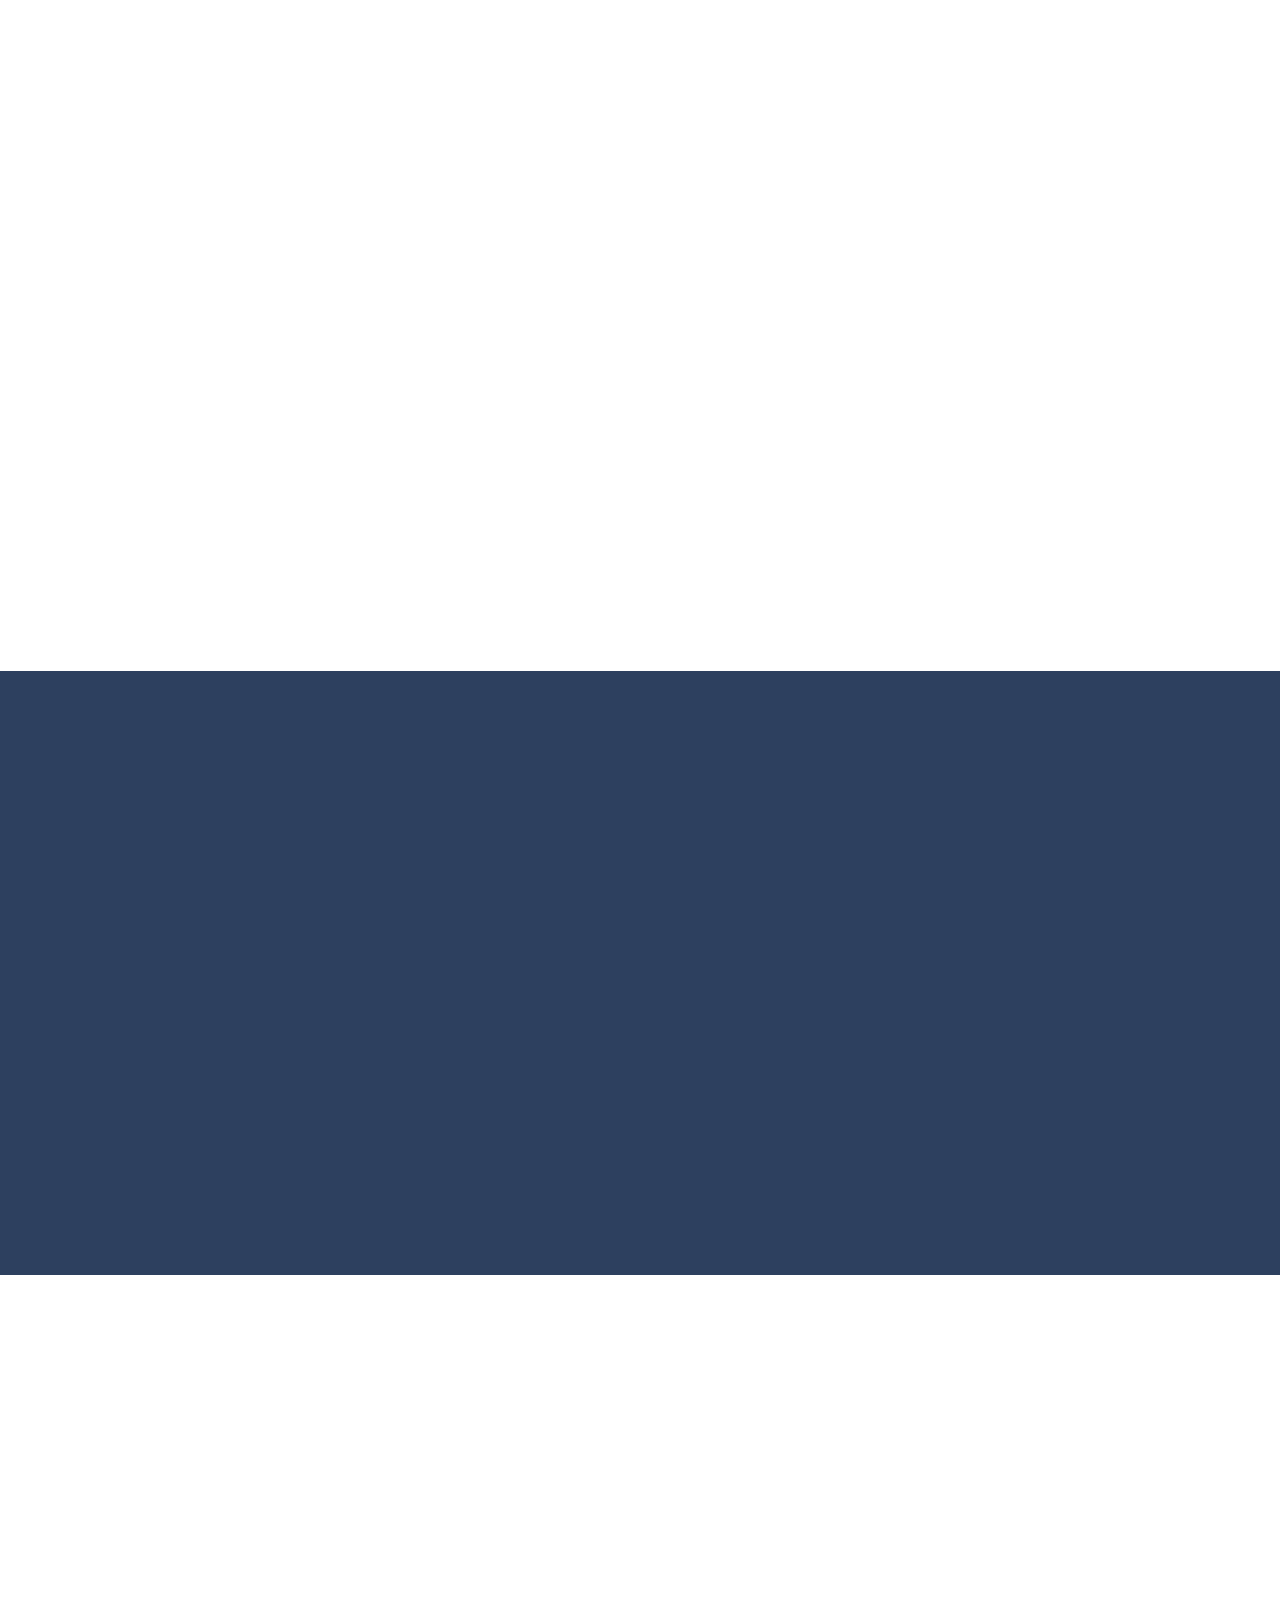
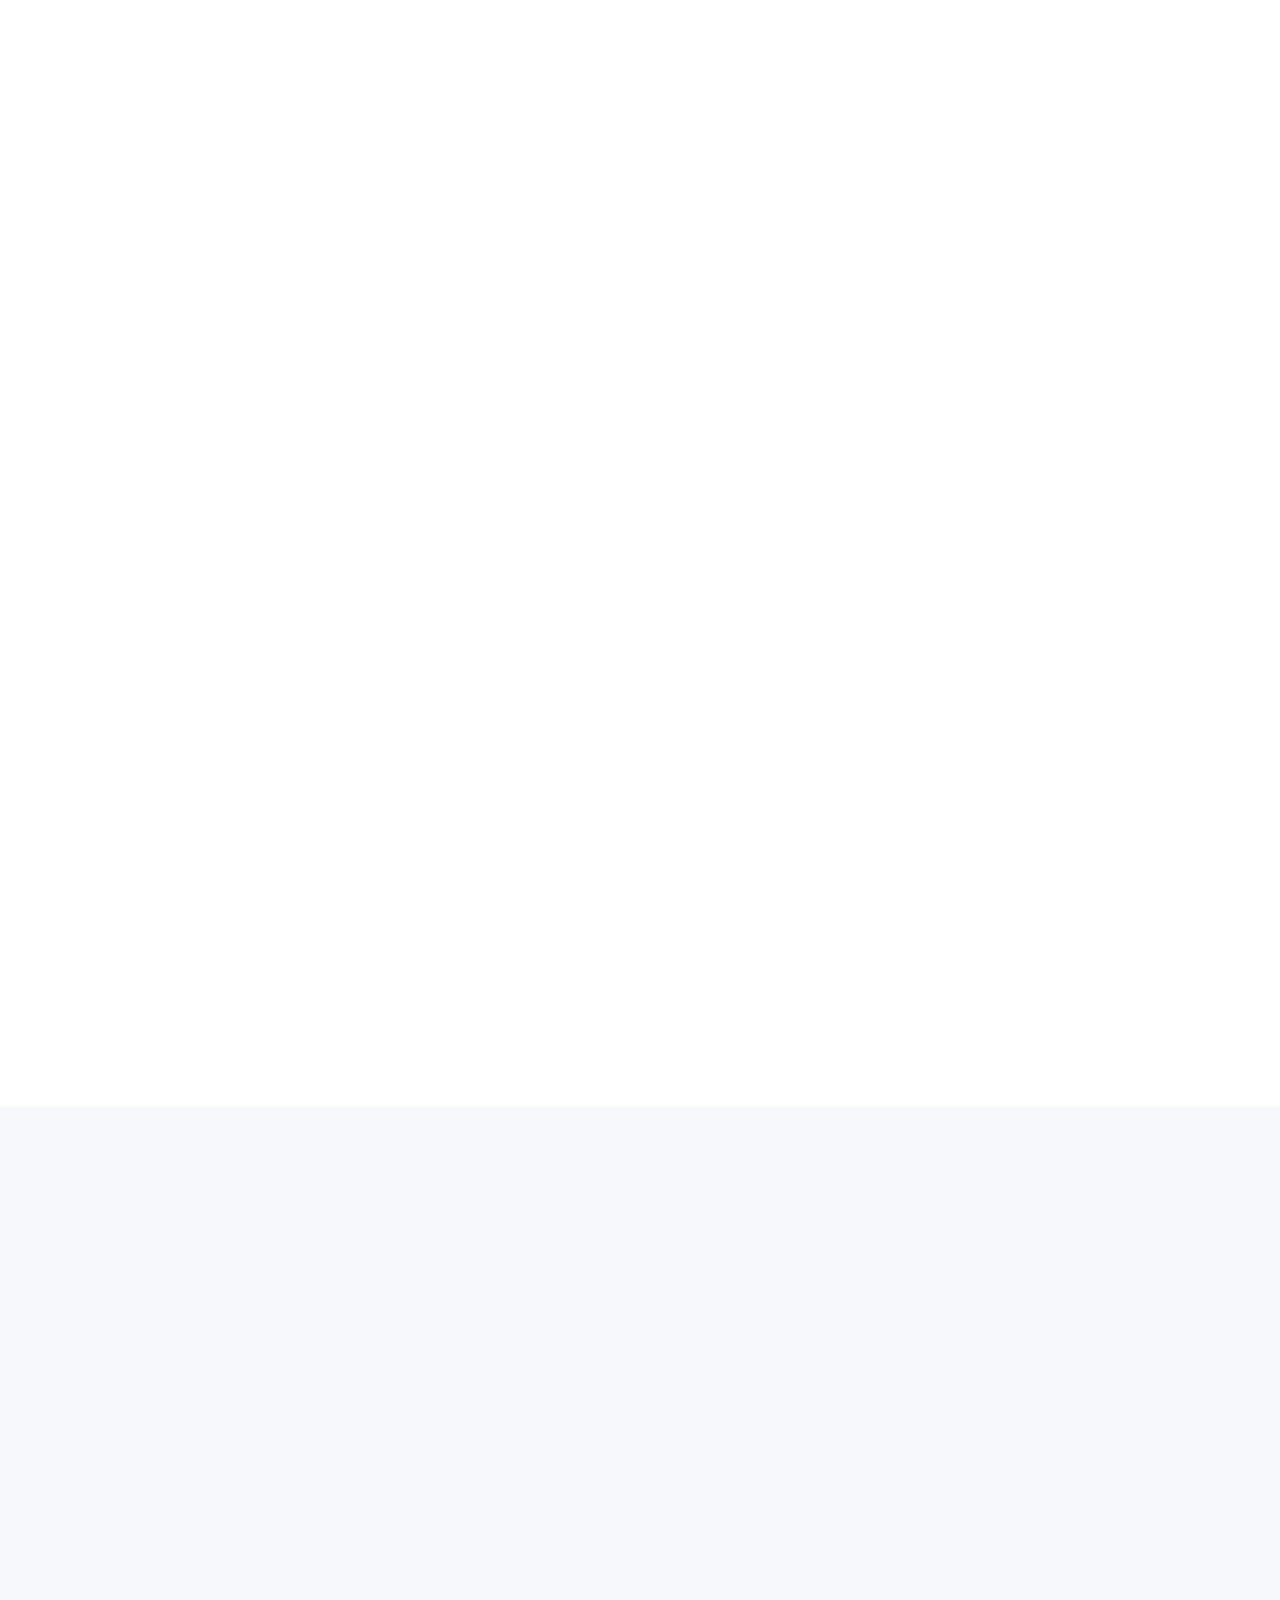
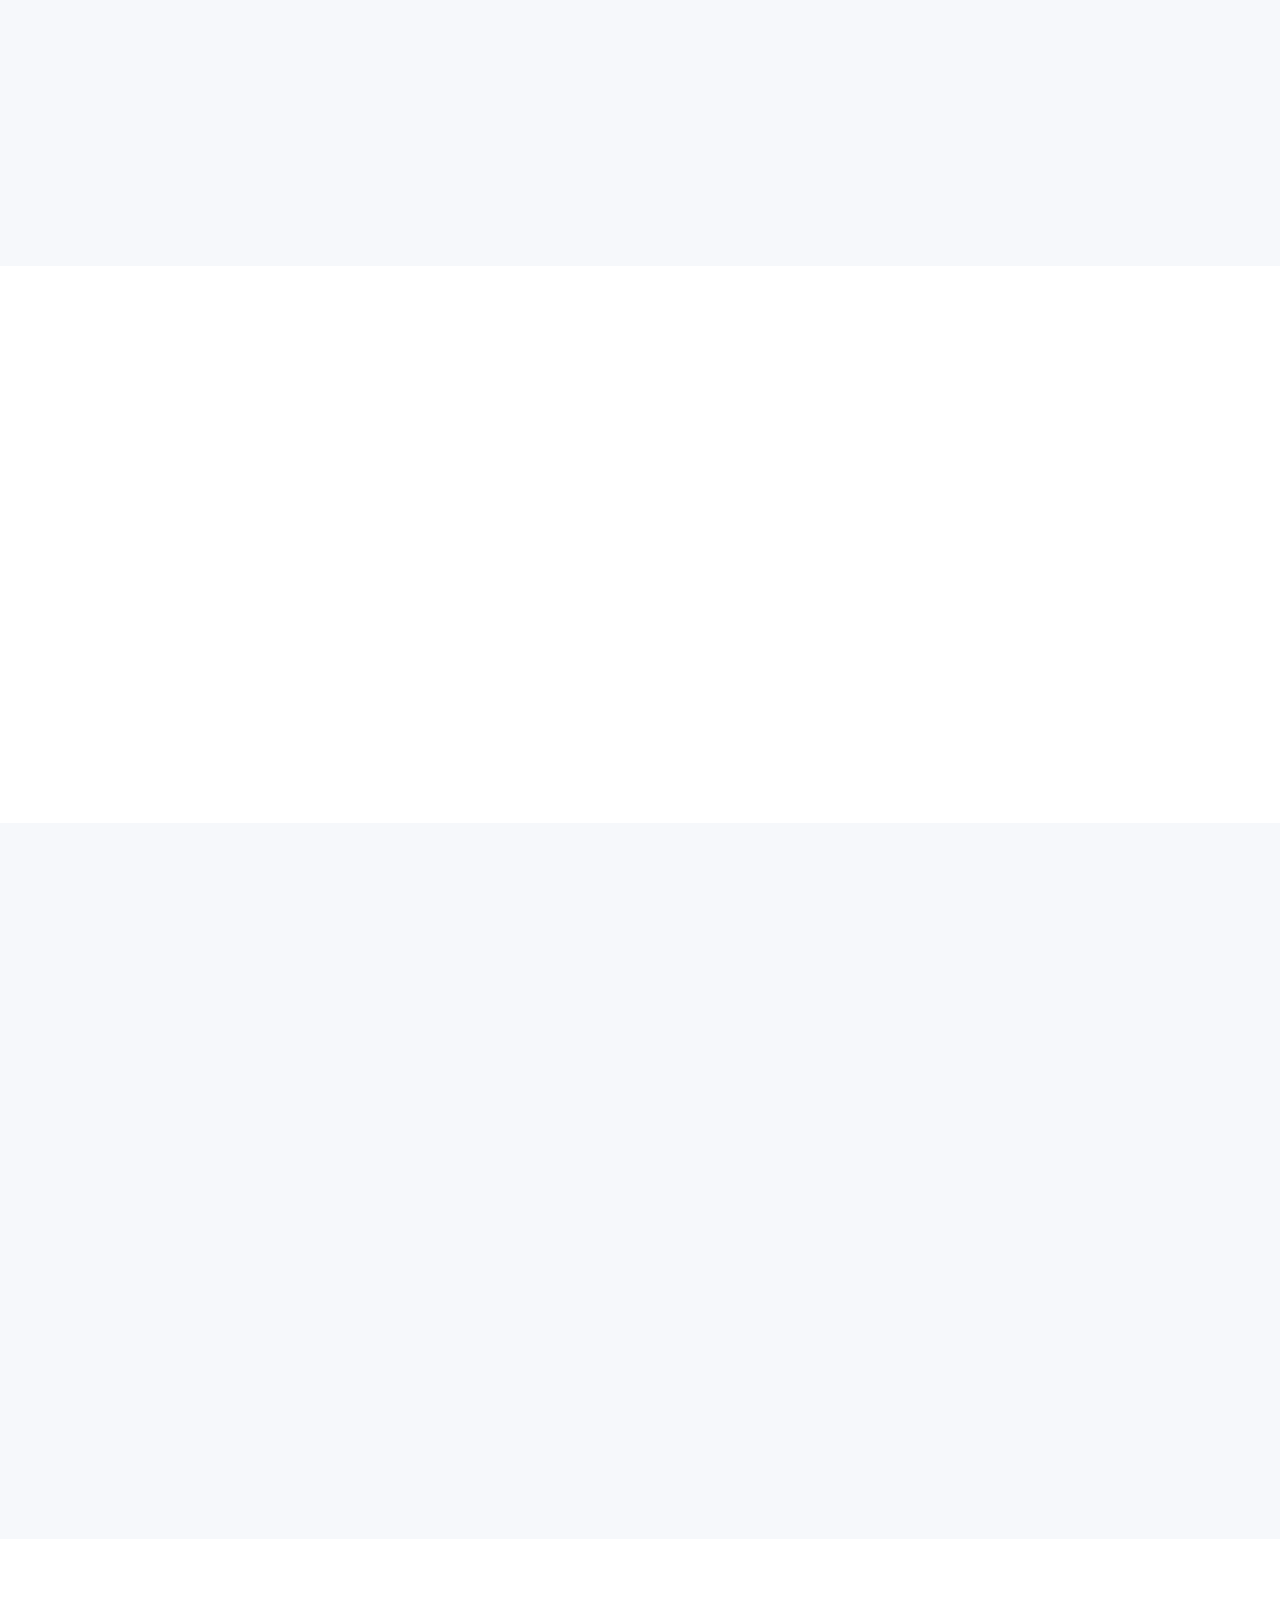
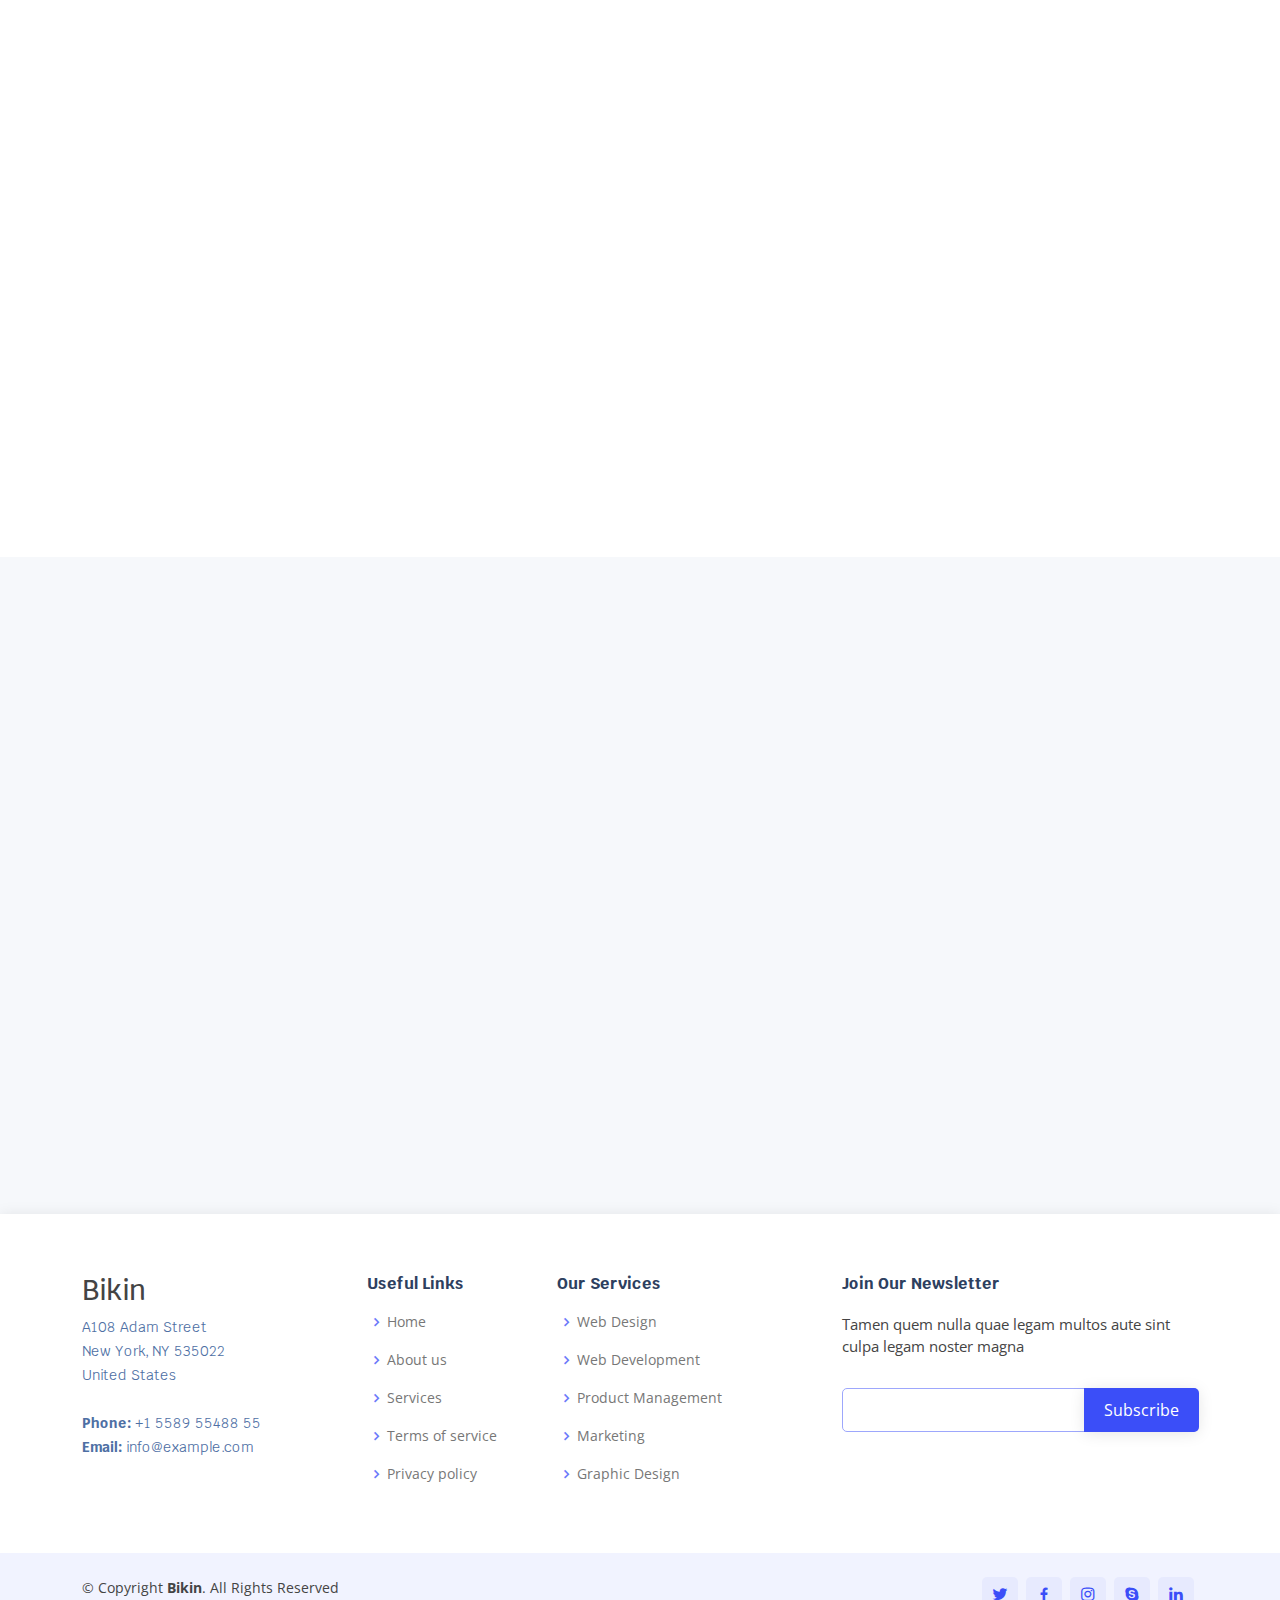
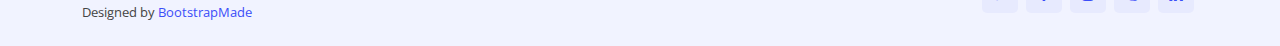
==== commit 4003b9b6: "replaced with template" ====
--- a/index.html
+++ b/index.html
@@ -10,22 +10,22 @@
   <meta content="" name="keywords">
 
   <!-- Favicons -->
-  <link href="/img/favicon.png" rel="icon">
-  <link href="/img/apple-touch-icon.png" rel="apple-touch-icon">
+  <link href="assets/img/favicon.png" rel="icon">
+  <link href="assets/img/apple-touch-icon.png" rel="apple-touch-icon">
 
   <!-- Google Fonts -->
   <link href="https://fonts.googleapis.com/css?family=Open+Sans:300,300i,400,400i,600,600i,700,700i|Krub:300,300i,400,400i,500,500i,600,600i,700,700i|Poppins:300,300i,400,400i,500,500i,600,600i,700,700i" rel="stylesheet">
 
   <!-- Vendor CSS Files -->
-  <link href="/vendor/aos/aos.css" rel="stylesheet">
-  <link href="/vendor/bootstrap/css/bootstrap.min.css" rel="stylesheet">
-  <link href="/vendor/bootstrap-icons/bootstrap-icons.css" rel="stylesheet">
-  <link href="/vendor/boxicons/css/boxicons.min.css" rel="stylesheet">
-  <link href="/vendor/glightbox/css/glightbox.min.css" rel="stylesheet">
-  <link href="/vendor/swiper/swiper-bundle.min.css" rel="stylesheet">
+  <link href="assets/vendor/aos/aos.css" rel="stylesheet">
+  <link href="assets/vendor/bootstrap/css/bootstrap.min.css" rel="stylesheet">
+  <link href="assets/vendor/bootstrap-icons/bootstrap-icons.css" rel="stylesheet">
+  <link href="assets/vendor/boxicons/css/boxicons.min.css" rel="stylesheet">
+  <link href="assets/vendor/glightbox/css/glightbox.min.css" rel="stylesheet">
+  <link href="assets/vendor/swiper/swiper-bundle.min.css" rel="stylesheet">
 
   <!-- Template Main CSS File -->
-  <link href="/css/style.css" rel="stylesheet">
+  <link href="assets/css/style.css" rel="stylesheet">
 
   <!-- =======================================================
   * Template Name: Bikin - v4.10.0
@@ -41,19 +41,19 @@
   <header id="header" class="fixed-top">
     <div class="container d-flex align-items-center justify-content-between">
 
-      <h1 class="logo"><a href="index.html">Agri Technologies</a></h1>
+      <h1 class="logo"><a href="index.html">Bikin</a></h1>
       <!-- Uncomment below if you prefer to use an image logo -->
-      <!-- <a href="index.html" class="logo"><img src="/img/logo.png" alt="" class="img-fluid"></a>-->
+      <!-- <a href="index.html" class="logo"><img src="assets/img/logo.png" alt="" class="img-fluid"></a>-->
 
       <nav id="navbar" class="navbar">
         <ul>
           <li><a class="nav-link scrollto active" href="#hero">Home</a></li>
           <li><a class="nav-link scrollto" href="#about">About</a></li>
-          <li><a class="nav-link scrollto " href="#features">Features</a></li>
           <li><a class="nav-link scrollto" href="#services">Services</a></li>
+          <li><a class="nav-link scrollto " href="#portfolio">Portfolio</a></li>
           <li><a class="nav-link scrollto" href="#team">Team</a></li>
-          <!--<li><a class="nav-link scrollto" href="#pricing">Pricing</a></li>-->
-          <!--<li class="dropdown"><a href="#"><span>Drop Down</span> <i class="bi bi-chevron-down"></i></a>
+          <li><a class="nav-link scrollto" href="#pricing">Pricing</a></li>
+          <li class="dropdown"><a href="#"><span>Drop Down</span> <i class="bi bi-chevron-down"></i></a>
             <ul>
               <li><a href="#">Drop Down 1</a></li>
               <li class="dropdown"><a href="#"><span>Deep Drop Down</span> <i class="bi bi-chevron-right"></i></a>
@@ -69,9 +69,9 @@
               <li><a href="#">Drop Down 3</a></li>
               <li><a href="#">Drop Down 4</a></li>
             </ul>
-          </li>-->
+          </li>
           <li><a class="nav-link scrollto" href="#contact">Contact</a></li>
-          <!--<li><a class="getstarted scrollto" href="#about">Get Started</a></li>-->
+          <li><a class="getstarted scrollto" href="#about">Get Started</a></li>
         </ul>
         <i class="bi bi-list mobile-nav-toggle"></i>
       </nav><!-- .navbar -->
@@ -83,8 +83,8 @@
   <section id="hero" class="d-flex align-items-center">
 
     <div class="container d-flex flex-column align-items-center justify-content-center" data-aos="fade-up">
-      <h1>A Life full of simplicity</h1>
-      <h2>We are team of talented designers to making websites</h2>
+      <h1>Build Better Websites With Bikin</h1>
+      <h2>We are team of talented designers making websites with Bootstrap</h2>
       <a href="#about" class="btn-get-started scrollto">Get Started</a>
       <img src="assets/img/hero-img.png" class="img-fluid hero-img" alt="" data-aos="zoom-in" data-aos-delay="150">
     </div>
@@ -100,9 +100,9 @@
         <div class="row no-gutters">
           <div class="content col-xl-5 d-flex align-items-stretch" data-aos="fade-right">
             <div class="content">
-              <h3>About agri Technologies</h3>
+              <h3>Voluptatem dignissimos provident quasi</h3>
               <p>
-               Agri IT services and Agri allied industry solutions providers with global delivery capabilities.We basically provide software solutions to wide range of industries including poultry ,agriculture and resource,Production and inventory etc.
+                Lorem ipsum dolor sit amet, consectetur adipiscing elit, sed do eiusmod tempor incididunt ut labore et dolore magna aliqua. Duis aute irure dolor in reprehenderit
               </p>
               <a href="#" class="about-btn">About us <i class="bx bx-chevron-right"></i></a>
             </div>
@@ -112,23 +112,23 @@
               <div class="row">
                 <div class="col-md-6 icon-box" data-aos="fade-up" data-aos-delay="100">
                   <i class="bx bx-receipt"></i>
-                  <h4>OUR MISSION</h4>
-                  <p>To connect all the agriculuture and Agri allied sectors digitally to make them more productive and successfuk in maintaining the health and welfare of the people involved.</p>
+                  <h4>Corporis voluptates sit</h4>
+                  <p>Consequuntur sunt aut quasi enim aliquam quae harum pariatur laboris nisi ut aliquip</p>
                 </div>
                 <div class="col-md-6 icon-box" data-aos="fade-up" data-aos-delay="200">
                   <i class="bx bx-cube-alt"></i>
-                  <h4>OUR VISION</h4>
-                  <p>To become one of the most successful agriculture and Agri information technology any and helping  our customers utilise the technology to overcome the problem managing teir Activities. </p>
+                  <h4>Ullamco laboris nisi</h4>
+                  <p>Excepteur sint occaecat cupidatat non proident, sunt in culpa qui officia deserunt</p>
                 </div>
                 <div class="col-md-6 icon-box" data-aos="fade-up" data-aos-delay="300">
                   <i class="bx bx-images"></i>
-                  <h4>OUR GOAL</h4>
-                  <p>To be a Global Player in Agriculture Technologies</p>
+                  <h4>Labore consequatur</h4>
+                  <p>Aut suscipit aut cum nemo deleniti aut omnis. Doloribus ut maiores omnis facere</p>
                 </div>
                 <div class="col-md-6 icon-box" data-aos="fade-up" data-aos-delay="400">
                   <i class="bx bx-shield"></i>
-                  <h4>ACHIEVEMENTS</h4>
-                  <p>We have created our footprints in india ,Middle East ,Africa and have plans to go global</p>
+                  <h4>Beatae veritatis</h4>
+                  <p>Expedita veritatis consequuntur nihil tempore laudantium vitae denat pacta</p>
                 </div>
               </div>
             </div><!-- End .content-->
@@ -139,39 +139,39 @@
     </section><!-- End About Section -->
 
     <!-- ======= Clients Section ======= -->
-    <!--<section id="clients" class="clients">
+    <section id="clients" class="clients">
       <div class="container" data-aos="zoom-in">
 
         <div class="row">
 
           <div class="col-lg-2 col-md-4 col-6 d-flex align-items-center justify-content-center">
-            <img src="/img/clients/client-1.png" class="img-fluid" alt="">
+            <img src="assets/img/clients/client-1.png" class="img-fluid" alt="">
           </div>
 
           <div class="col-lg-2 col-md-4 col-6 d-flex align-items-center justify-content-center">
-            <img src="/img/clients/client-2.png" class="img-fluid" alt="">
+            <img src="assets/img/clients/client-2.png" class="img-fluid" alt="">
           </div>
 
           <div class="col-lg-2 col-md-4 col-6 d-flex align-items-center justify-content-center">
-            <img src="/img/clients/client-3.png" class="img-fluid" alt="">
+            <img src="assets/img/clients/client-3.png" class="img-fluid" alt="">
           </div>
 
           <div class="col-lg-2 col-md-4 col-6 d-flex align-items-center justify-content-center">
-            <img src="/img/clients/client-4.png" class="img-fluid" alt="">
+            <img src="assets/img/clients/client-4.png" class="img-fluid" alt="">
           </div>
 
           <div class="col-lg-2 col-md-4 col-6 d-flex align-items-center justify-content-center">
-            <img src="/img/clients/client-5.png" class="img-fluid" alt="">
+            <img src="assets/img/clients/client-5.png" class="img-fluid" alt="">
           </div>
 
           <div class="col-lg-2 col-md-4 col-6 d-flex align-items-center justify-content-center">
-            <img src="/img/clients/client-6.png" class="img-fluid" alt="">
-          </div>
-
-        </div>
-
-      </div>
-    </section>--><!-- End Clients Section -->
+            <img src="assets/img/clients/client-6.png" class="img-fluid" alt="">
+          </div>
+
+        </div>
+
+      </div>
+    </section><!-- End Clients Section -->
 
     <!-- ======= Features Section ======= -->
     <section id="features" class="features" data-aos="fade-up">
@@ -179,7 +179,7 @@
 
         <div class="section-title">
           <h2>Features</h2>
-          <p>A structured methodology is followed to achieve the clients’ objective. We always follow three phases in reaching the client’s objective.</p>
+          <p>Magnam dolores commodi suscipit. Necessitatibus eius consequatur ex aliquid fuga eum quidem. Sit sint consectetur velit. Quisquam quos quisquam cupiditate. Et nemo qui impedit suscipit alias ea. Quia fugiat sit in iste officiis commodi quidem hic quas.</p>
         </div>
 
         <div class="row content">
@@ -187,50 +187,55 @@
             <img src="assets/img/features-1.png" class="img-fluid" alt="">
           </div>
           <div class="col-md-7 pt-4" data-aos="fade-left" data-aos-delay="100">
-            <h3>What “You” gain in business is what “We” create your website:</h3>
+            <h3>Voluptatem dignissimos provident quasi corporis voluptates sit assumenda.</h3>
             <p class="fst-italic">
-               website design is the face of your online/offline business. A good website design should attract and encourage people to spend time and explore it. At Agri Tech, our team of experienced and professional web designers is well versed with the most advanced and latest technological tools in the market to provide fresh, creative, and practical graphic solutions for your website
+              Lorem ipsum dolor sit amet, consectetur adipiscing elit, sed do eiusmod tempor incididunt ut labore et dolore
+              magna aliqua.
             </p>
             <ul>
-              <li><i class="bi bi-check"></i> A great website layout and structure.</li>
-              <li><i class="bi bi-check"></i> Perfect colour combinations.</li>
-              <li><i class="bi bi-check"></i> Optimum download speed.</li>
+              <li><i class="bi bi-check"></i> Ullamco laboris nisi ut aliquip ex ea commodo consequat.</li>
+              <li><i class="bi bi-check"></i> Duis aute irure dolor in reprehenderit in voluptate velit.</li>
+              <li><i class="bi bi-check"></i> Ullam est qui quos consequatur eos accusamus.</li>
             </ul>
           </div>
         </div>
 
         <div class="row content">
           <div class="col-md-5 order-1 order-md-2" data-aos="fade-left">
-            <img src="/img/features-2.png" class="img-fluid" alt="">
+            <img src="assets/img/features-2.png" class="img-fluid" alt="">
           </div>
           <div class="col-md-7 pt-5 order-2 order-md-1" data-aos="fade-right">
-            <h3>What “You” gain in business is what “We” create your E-commerce</h3>
+            <h3>Corporis temporibus maiores provident</h3>
             <p class="fst-italic">
-              A website plays an important role in conveying what your business is all about. It is a easy and powerful marketing tool that can effectively establish your online/offline presence. One glance at your website should be able to tell a lot about your business to the customers. 
+              Lorem ipsum dolor sit amet, consectetur adipiscing elit, sed do eiusmod tempor incididunt ut labore et dolore
+              magna aliqua.
             </p>
-            
+            <p>
+              Ullamco laboris nisi ut aliquip ex ea commodo consequat. Duis aute irure dolor in reprehenderit in voluptate
+              velit esse cillum dolore eu fugiat nulla pariatur. Excepteur sint occaecat cupidatat non proident, sunt in
+              culpa qui officia deserunt mollit anim id est laborum
+            </p>
           </div>
         </div>
 
         <div class="row content">
           <div class="col-md-5" data-aos="fade-right">
-            <img src="/img/features-3.png" class="img-fluid" alt="">
+            <img src="assets/img/features-3.png" class="img-fluid" alt="">
           </div>
           <div class="col-md-7 pt-5" data-aos="fade-left">
-            <h3>Why Choose Agri Tech ?</h3>
-
-            <p>With our proven track record, infrastructure, and the best talented individuals working for us, we ensure the delivery of practical solutions that work for you. Our team of developers are well versed and experienced in the latest aspects of software developing applications.</p>
+            <h3>Sunt consequatur ad ut est nulla consectetur reiciendis animi voluptas</h3>
+            <p>Cupiditate placeat cupiditate placeat est ipsam culpa. Delectus quia minima quod. Sunt saepe odit aut quia voluptatem hic voluptas dolor doloremque.</p>
             <ul>
-              <li><i class="bi bi-check"></i> Application development and maintenance.</li>
-              <li><i class="bi bi-check"></i> Offshore product development</li>
-              <li><i class="bi bi-check"></i> IT consulting.</li>
+              <li><i class="bi bi-check"></i> Ullamco laboris nisi ut aliquip ex ea commodo consequat.</li>
+              <li><i class="bi bi-check"></i> Duis aute irure dolor in reprehenderit in voluptate velit.</li>
+              <li><i class="bi bi-check"></i> Facilis ut et voluptatem aperiam. Autem soluta ad fugiat.</li>
             </ul>
           </div>
         </div>
 
-        <!--<div class="row content">
+        <div class="row content">
           <div class="col-md-5 order-1 order-md-2" data-aos="fade-left">
-            <img src="/img/features-4.png" class="img-fluid" alt="">
+            <img src="assets/img/features-4.png" class="img-fluid" alt="">
           </div>
           <div class="col-md-7 pt-5 order-2 order-md-1" data-aos="fade-right">
             <h3>Quas et necessitatibus eaque impedit ipsum animi consequatur incidunt in</h3>
@@ -244,13 +249,13 @@
               culpa qui officia deserunt mollit anim id est laborum
             </p>
           </div>
-        </div>-->
+        </div>
 
       </div>
     </section><!-- End Features Section -->
 
     <!-- ======= Steps Section ======= -->
-    <!--<section id="steps" class="steps">
+    <section id="steps" class="steps">
       <div class="container">
 
         <div class="row no-gutters" data-aos="fade-up">
@@ -294,7 +299,7 @@
         </div>
 
       </div>
-    </section>--><!-- End Steps Section -->
+    </section><!-- End Steps Section -->
 
     <!-- ======= Services Section ======= -->
     <section id="services" class="services">
@@ -302,39 +307,39 @@
 
         <div class="section-title">
           <h2>Services</h2>
-          <p>We make sure that we fully understand your requirements and then suggest a suitable solution for our client.</p>
+          <p>Magnam dolores commodi suscipit. Necessitatibus eius consequatur ex aliquid fuga eum quidem. Sit sint consectetur velit. Quisquam quos quisquam cupiditate. Et nemo qui impedit suscipit alias ea. Quia fugiat sit in iste officiis commodi quidem hic quas.</p>
         </div>
 
         <div class="row">
           <div class="col-md-6 col-lg-3 d-flex align-items-stretch mb-5 mb-lg-0" data-aos="fade-up" data-aos-delay="100">
             <div class="icon-box">
               <div class="icon"><i class="bx bxl-dribbble"></i></div>
-              <h4 class="title"><a href="">Web Services</a></h4>
-              <p class="description">A web service is any piece of software that makes itself available over the internet and uses a standardized XML messaging system. XML is used to encode all communications to a web service. </p>
+              <h4 class="title"><a href="">Lorem Ipsum</a></h4>
+              <p class="description">Voluptatum deleniti atque corrupti quos dolores et quas molestias excepturi</p>
             </div>
           </div>
 
           <div class="col-md-6 col-lg-3 d-flex align-items-stretch mb-5 mb-lg-0" data-aos="fade-up" data-aos-delay="200">
             <div class="icon-box">
               <div class="icon"><i class="bx bx-file"></i></div>
-              <h4 class="title"><a href="">Web Development</a></h4>
-              <p class="description">Web development refers in general to the tasks associated with developing websites for hosting via intranet or internet. </p>
+              <h4 class="title"><a href="">Sed ut perspiciatis</a></h4>
+              <p class="description">Duis aute irure dolor in reprehenderit in voluptate velit esse cillum dolore</p>
             </div>
           </div>
 
           <div class="col-md-6 col-lg-3 d-flex align-items-stretch mb-5 mb-lg-0" data-aos="fade-up" data-aos-delay="300">
             <div class="icon-box">
               <div class="icon"><i class="bx bx-tachometer"></i></div>
-              <h4 class="title"><a href="">Product Management</a></h4>
-              <p class="description">A project manager is the person responsible for leading a project from its inception to execution. </p>
+              <h4 class="title"><a href="">Magni Dolores</a></h4>
+              <p class="description">Excepteur sint occaecat cupidatat non proident, sunt in culpa qui officia</p>
             </div>
           </div>
 
           <div class="col-md-6 col-lg-3 d-flex align-items-stretch mb-5 mb-lg-0" data-aos="fade-up" data-aos-delay="400">
             <div class="icon-box">
               <div class="icon"><i class="bx bx-layer"></i></div>
-              <h4 class="title"><a href="">Marketing</a></h4>
-              <p class="description">The activity or business of promoting and selling products or services, including market research and advertising.</p>
+              <h4 class="title"><a href="">Nemo Enim</a></h4>
+              <p class="description">At vero eos et accusamus et iusto odio dignissimos ducimus qui blanditiis</p>
             </div>
           </div>
 
@@ -344,7 +349,7 @@
     </section><!-- End Services Section -->
 
     <!-- ======= Portfolio Section ======= -->
-    <!--<section id="portfolio" class="portfolio">
+    <section id="portfolio" class="portfolio">
       <div class="container" data-aos="fade-up">
 
         <div class="section-title">
@@ -494,10 +499,10 @@
         </div>
 
       </div>
-    </section>--><!-- End Portfolio Section -->
+    </section><!-- End Portfolio Section -->
 
     <!-- ======= Testimonials Section ======= -->
-    <!---<section id="testimonials" class="testimonials section-bg">
+    <section id="testimonials" class="testimonials section-bg">
       <div class="container" data-aos="fade-up">
 
         <div class="section-title">
@@ -519,9 +524,9 @@
                 <h3>Saul Goodman</h3>
                 <h4>Ceo &amp; Founder</h4>
               </div>
-            </div>--><!-- End testimonial item -->
-
-            <!--<div class="swiper-slide">
+            </div><!-- End testimonial item -->
+
+            <div class="swiper-slide">
               <div class="testimonial-item">
                 <p>
                   <i class="bx bxs-quote-alt-left quote-icon-left"></i>
@@ -532,9 +537,9 @@
                 <h3>Sara Wilsson</h3>
                 <h4>Designer</h4>
               </div>
-            </div>--><!-- End testimonial item -->
-
-            <!--<div class="swiper-slide">
+            </div><!-- End testimonial item -->
+
+            <div class="swiper-slide">
               <div class="testimonial-item">
                 <p>
                   <i class="bx bxs-quote-alt-left quote-icon-left"></i>
@@ -545,9 +550,9 @@
                 <h3>Jena Karlis</h3>
                 <h4>Store Owner</h4>
               </div>
-            </div>--><!-- End testimonial item -->
-
-            <!--<div class="swiper-slide">
+            </div><!-- End testimonial item -->
+
+            <div class="swiper-slide">
               <div class="testimonial-item">
                 <p>
                   <i class="bx bxs-quote-alt-left quote-icon-left"></i>
@@ -558,9 +563,9 @@
                 <h3>Matt Brandon</h3>
                 <h4>Freelancer</h4>
               </div>
-            </div>--><!-- End testimonial item -->
-
-            <!--<div class="swiper-slide">
+            </div><!-- End testimonial item -->
+
+            <div class="swiper-slide">
               <div class="testimonial-item">
                 <p>
                   <i class="bx bxs-quote-alt-left quote-icon-left"></i>
@@ -571,14 +576,14 @@
                 <h3>John Larson</h3>
                 <h4>Entrepreneur</h4>
               </div>
-            </div>--><!-- End testimonial item -->
-
-          <!--</div>
+            </div><!-- End testimonial item -->
+
+          </div>
           <div class="swiper-pagination"></div>
         </div>
 
       </div>
-    </section>--><!-- End Testimonials Section -->
+    </section><!-- End Testimonials Section -->
 
     <!-- ======= Team Section ======= -->
     <section id="team" class="team">
@@ -586,14 +591,14 @@
 
         <div class="section-title">
           <h2>Team</h2>
-          <p>A group of players forming one side in a competitive game or sport,and we are the team to develop and maintain the ecommerce applications.</p>
+          <p>Magnam dolores commodi suscipit. Necessitatibus eius consequatur ex aliquid fuga eum quidem. Sit sint consectetur velit. Quisquam quos quisquam cupiditate. Et nemo qui impedit suscipit alias ea. Quia fugiat sit in iste officiis commodi quidem hic quas.</p>
         </div>
 
         <div class="row">
 
           <div class="col-xl-3 col-lg-4 col-md-6" data-aos="fade-up" data-aos-delay="100">
             <div class="member">
-              <img src="/img/team/team-1.jpg" class="img-fluid" alt="">
+              <img src="assets/img/team/team-1.jpg" class="img-fluid" alt="">
               <div class="member-info">
                 <div class="member-info-content">
                   <h4>Walter White</h4>
@@ -611,7 +616,7 @@
 
           <div class="col-xl-3 col-lg-4 col-md-6" data-aos="fade-up" data-aos-delay="200">
             <div class="member">
-              <img src="/img/team/team-2.jpg" class="img-fluid" alt="">
+              <img src="assets/img/team/team-2.jpg" class="img-fluid" alt="">
               <div class="member-info">
                 <div class="member-info-content">
                   <h4>Sarah Jhonson</h4>
@@ -629,7 +634,7 @@
 
           <div class="col-xl-3 col-lg-4 col-md-6" data-aos="fade-up" data-aos-delay="300">
             <div class="member">
-              <img src="/img/team/team-3.jpg" class="img-fluid" alt="">
+              <img src="assets/img/team/team-3.jpg" class="img-fluid" alt="">
               <div class="member-info">
                 <div class="member-info-content">
                   <h4>William Anderson</h4>
@@ -647,7 +652,7 @@
 
           <div class="col-xl-3 col-lg-4 col-md-6" data-aos="fade-up" data-aos-delay="400">
             <div class="member">
-              <img src="/img/team/team-4.jpg" class="img-fluid" alt="">
+              <img src="assets/img/team/team-4.jpg" class="img-fluid" alt="">
               <div class="member-info">
                 <div class="member-info-content">
                   <h4>Amanda Jepson</h4>
@@ -669,7 +674,7 @@
     </section><!-- End Team Section -->
 
     <!-- ======= Pricing Section ======= -->
-    <!--<section id="pricing" class="pricing section-bg">
+    <section id="pricing" class="pricing section-bg">
       <div class="container" data-aos="fade-up">
 
         <div class="section-title">
@@ -733,10 +738,10 @@
         </div>
 
       </div>
-    </section>--><!-- End Pricing Section -->
+    </section><!-- End Pricing Section -->
 
     <!-- ======= Frequently Asked Questions Section ======= -->
-    <!--<section id="faq" class="faq">
+    <section id="faq" class="faq">
       <div class="container" data-aos="fade-up">
 
         <div class="section-title">
@@ -802,7 +807,7 @@
         </ul>
 
       </div>
-    </section>--><!-- End Frequently Asked Questions Section -->
+    </section><!-- End Frequently Asked Questions Section -->
 
     <!-- ======= Contact Section ======= -->
     <section id="contact" class="contact section-bg">
@@ -810,7 +815,7 @@
 
         <div class="section-title">
           <h2>Contact</h2>
-          <p>We make sure that we fully understand your requirements and then suggest a suitable solution for our client. Still have some more questions? Please Feel free to get in touch with us for any queries and we would be glad to answer.</p>
+          <p>Magnam dolores commodi suscipit. Necessitatibus eius consequatur ex aliquid fuga eum quidem. Sit sint consectetur velit. Quisquam quos quisquam cupiditate. Et nemo qui impedit suscipit alias ea. Quia fugiat sit in iste officiis commodi quidem hic quas.</p>
         </div>
 
         <div class="row">
@@ -844,7 +849,7 @@
           </div>
 
           <div class="col-lg-6 mt-4 mt-md-0">
-            <form action="contact.php" method="post" role="form" class="php-email-form">
+            <form action="forms/contact.php" method="post" role="form" class="php-email-form">
               <div class="row">
                 <div class="col-md-6 form-group">
                   <input type="text" name="name" class="form-control" id="name" placeholder="Your Name" required>
@@ -883,7 +888,7 @@
         <div class="row">
 
           <div class="col-lg-3 col-md-6 footer-contact">
-            <h3>Agri Tech</h3>
+            <h3>Bikin</h3>
             <p>
               A108 Adam Street <br>
               New York, NY 535022<br>
@@ -931,14 +936,14 @@
 
       <div class="me-md-auto text-center text-md-start">
         <div class="copyright">
-          &copy; Copyright <strong><span>Agri Tech</span></strong>. All Rights Reserved
+          &copy; Copyright <strong><span>Bikin</span></strong>. All Rights Reserved
         </div>
         <div class="credits">
           <!-- All the links in the footer should remain intact. -->
           <!-- You can delete the links only if you purchased the pro version. -->
           <!-- Licensing information: https://bootstrapmade.com/license/ -->
           <!-- Purchase the pro version with working PHP/AJAX contact form: https://bootstrapmade.com/bikin-free-simple-landing-page-template/ -->
-          Designed by <a href="https://bootstrapmade.com/">deepthi</a>
+          Designed by <a href="https://bootstrapmade.com/">BootstrapMade</a>
         </div>
       </div>
       <div class="social-links text-center text-md-right pt-3 pt-md-0">
@@ -955,15 +960,15 @@
   <a href="#" class="back-to-top d-flex align-items-center justify-content-center"><i class="bi bi-arrow-up-short"></i></a>
 
   <!-- Vendor JS Files -->
-  <script src="/vendor/aos/aos.js"></script>
-  <script src="/vendor/bootstrap/js/bootstrap.bundle.min.js"></script>
-  <script src="/vendor/glightbox/js/glightbox.min.js"></script>
-  <script src="/vendor/isotope-layout/isotope.pkgd.min.js"></script>
-  <script src="/vendor/swiper/swiper-bundle.min.js"></script>
-  <script src="/vendor/php-email-form/validate.js"></script>
+  <script src="assets/vendor/aos/aos.js"></script>
+  <script src="assets/vendor/bootstrap/js/bootstrap.bundle.min.js"></script>
+  <script src="assets/vendor/glightbox/js/glightbox.min.js"></script>
+  <script src="assets/vendor/isotope-layout/isotope.pkgd.min.js"></script>
+  <script src="assets/vendor/swiper/swiper-bundle.min.js"></script>
+  <script src="assets/vendor/php-email-form/validate.js"></script>
 
   <!-- Template Main JS File -->
-  <script src="/js/main.js"></script>
+  <script src="assets/js/main.js"></script>
 
 </body>
 
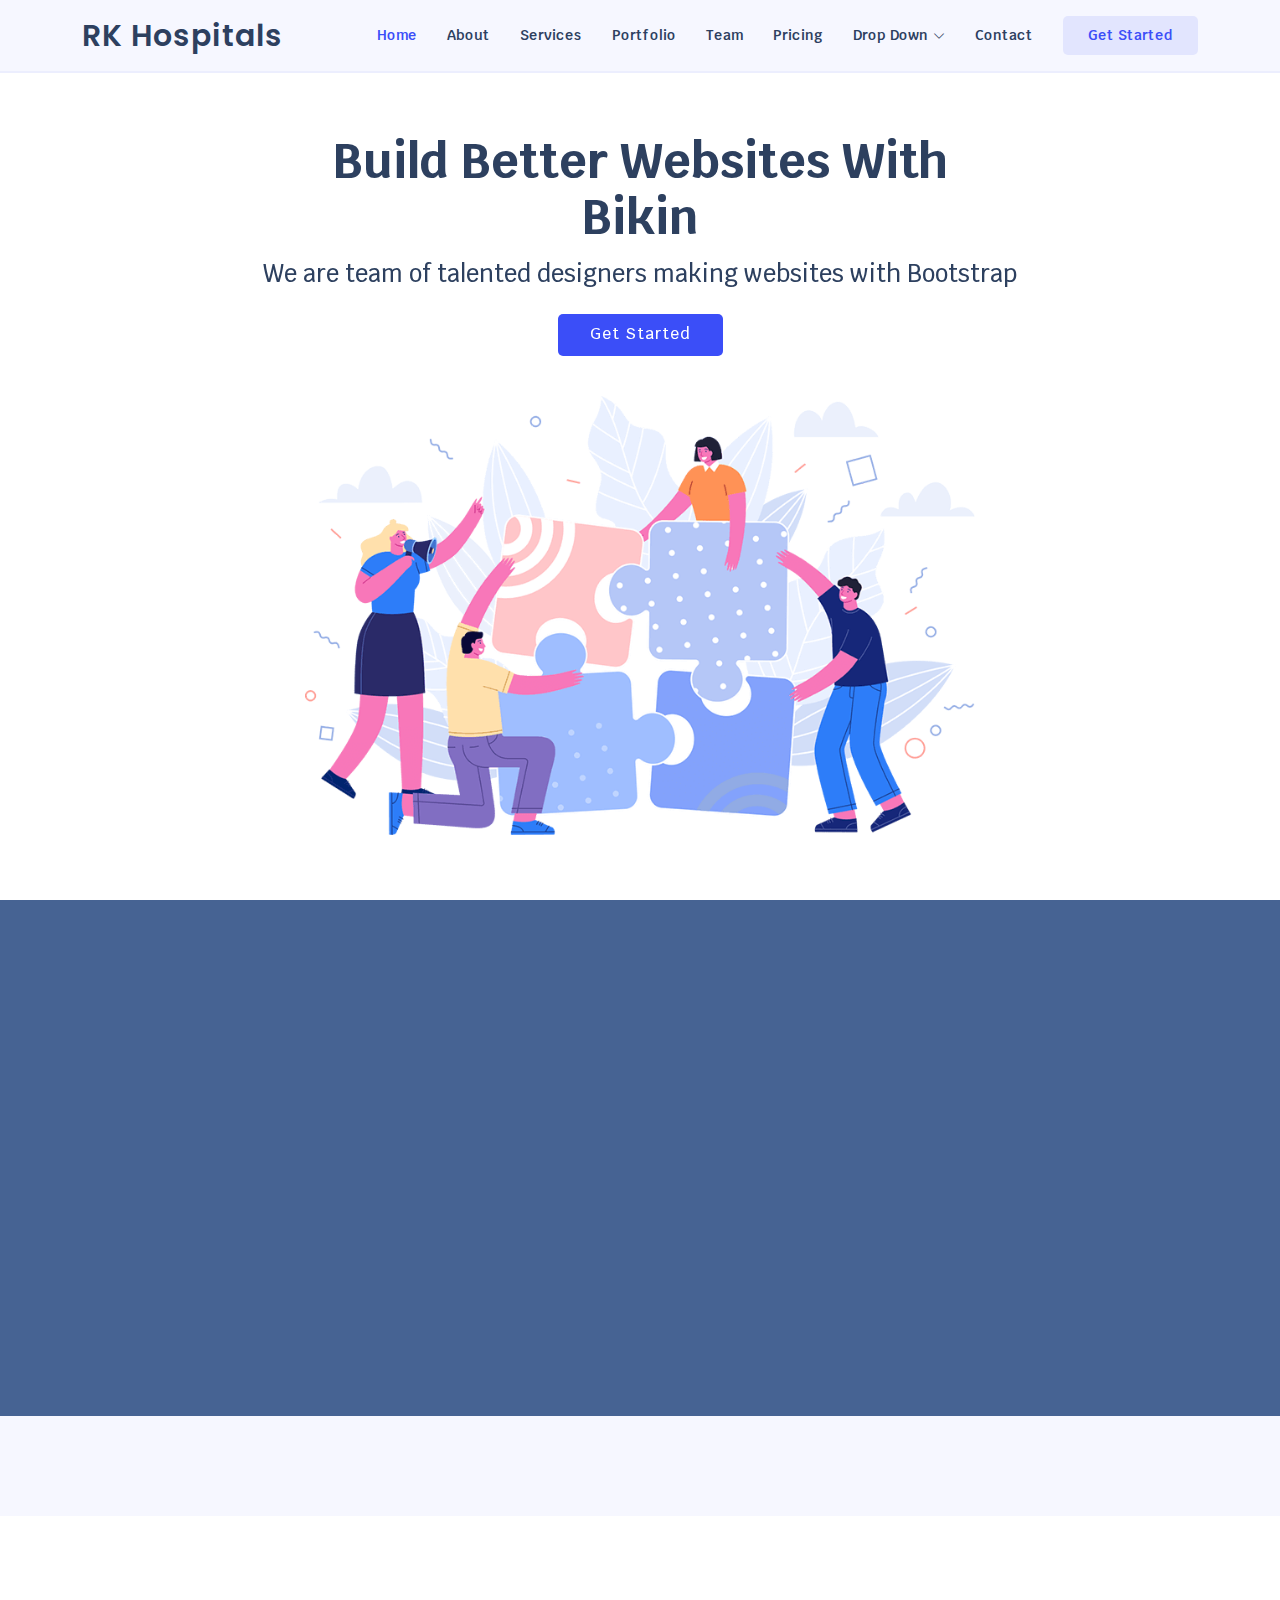
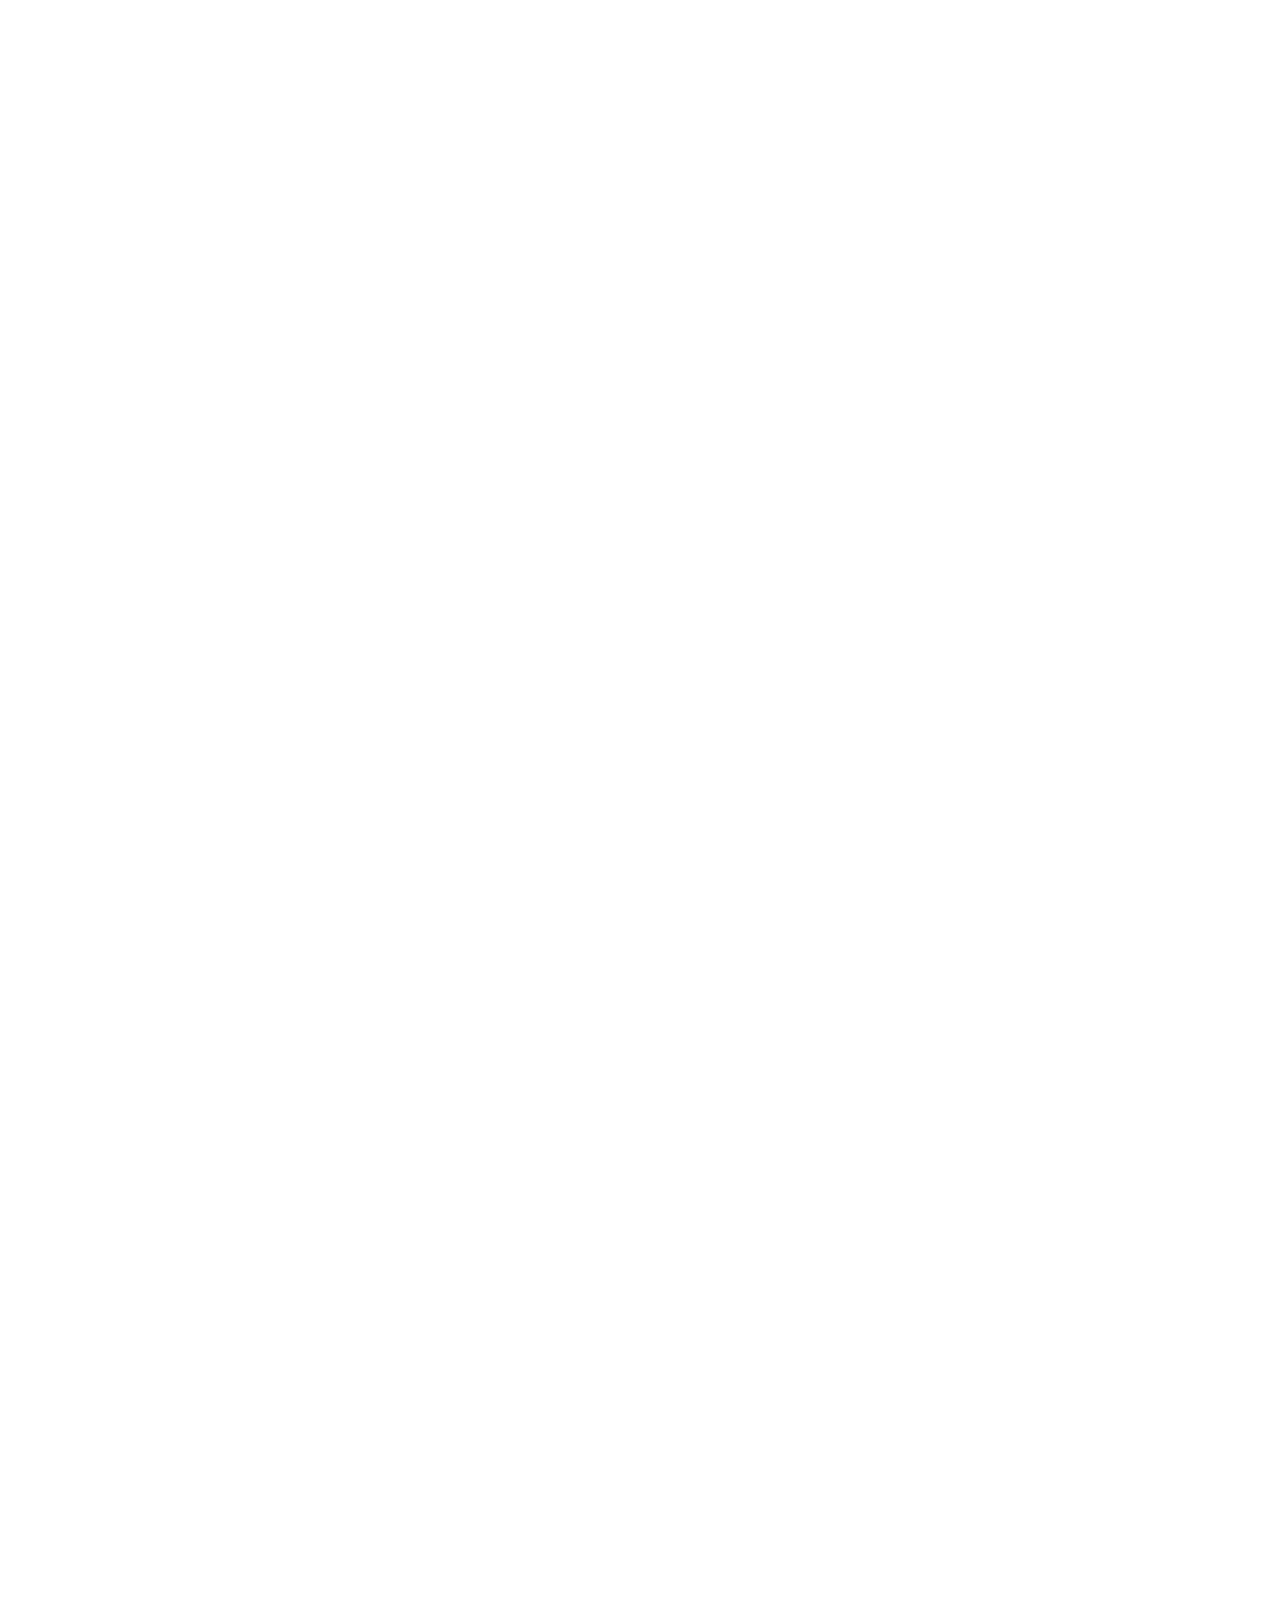
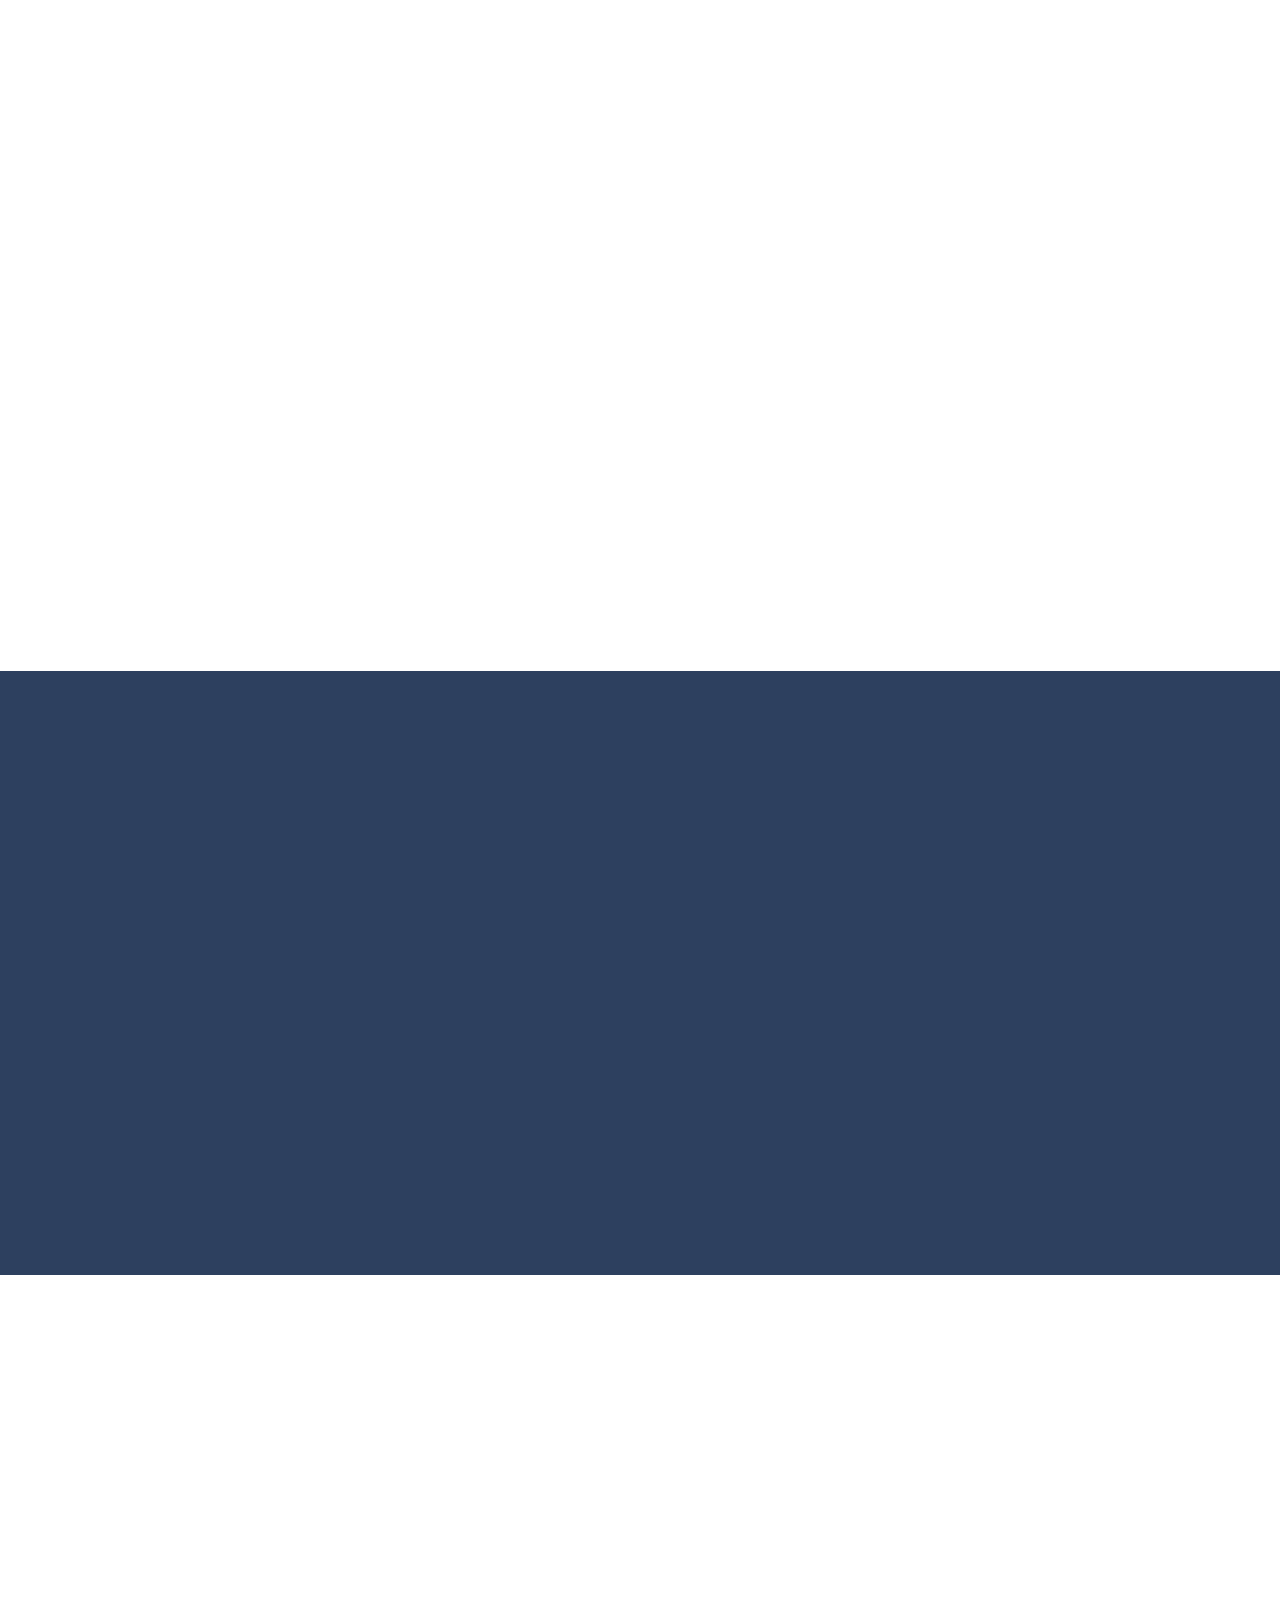
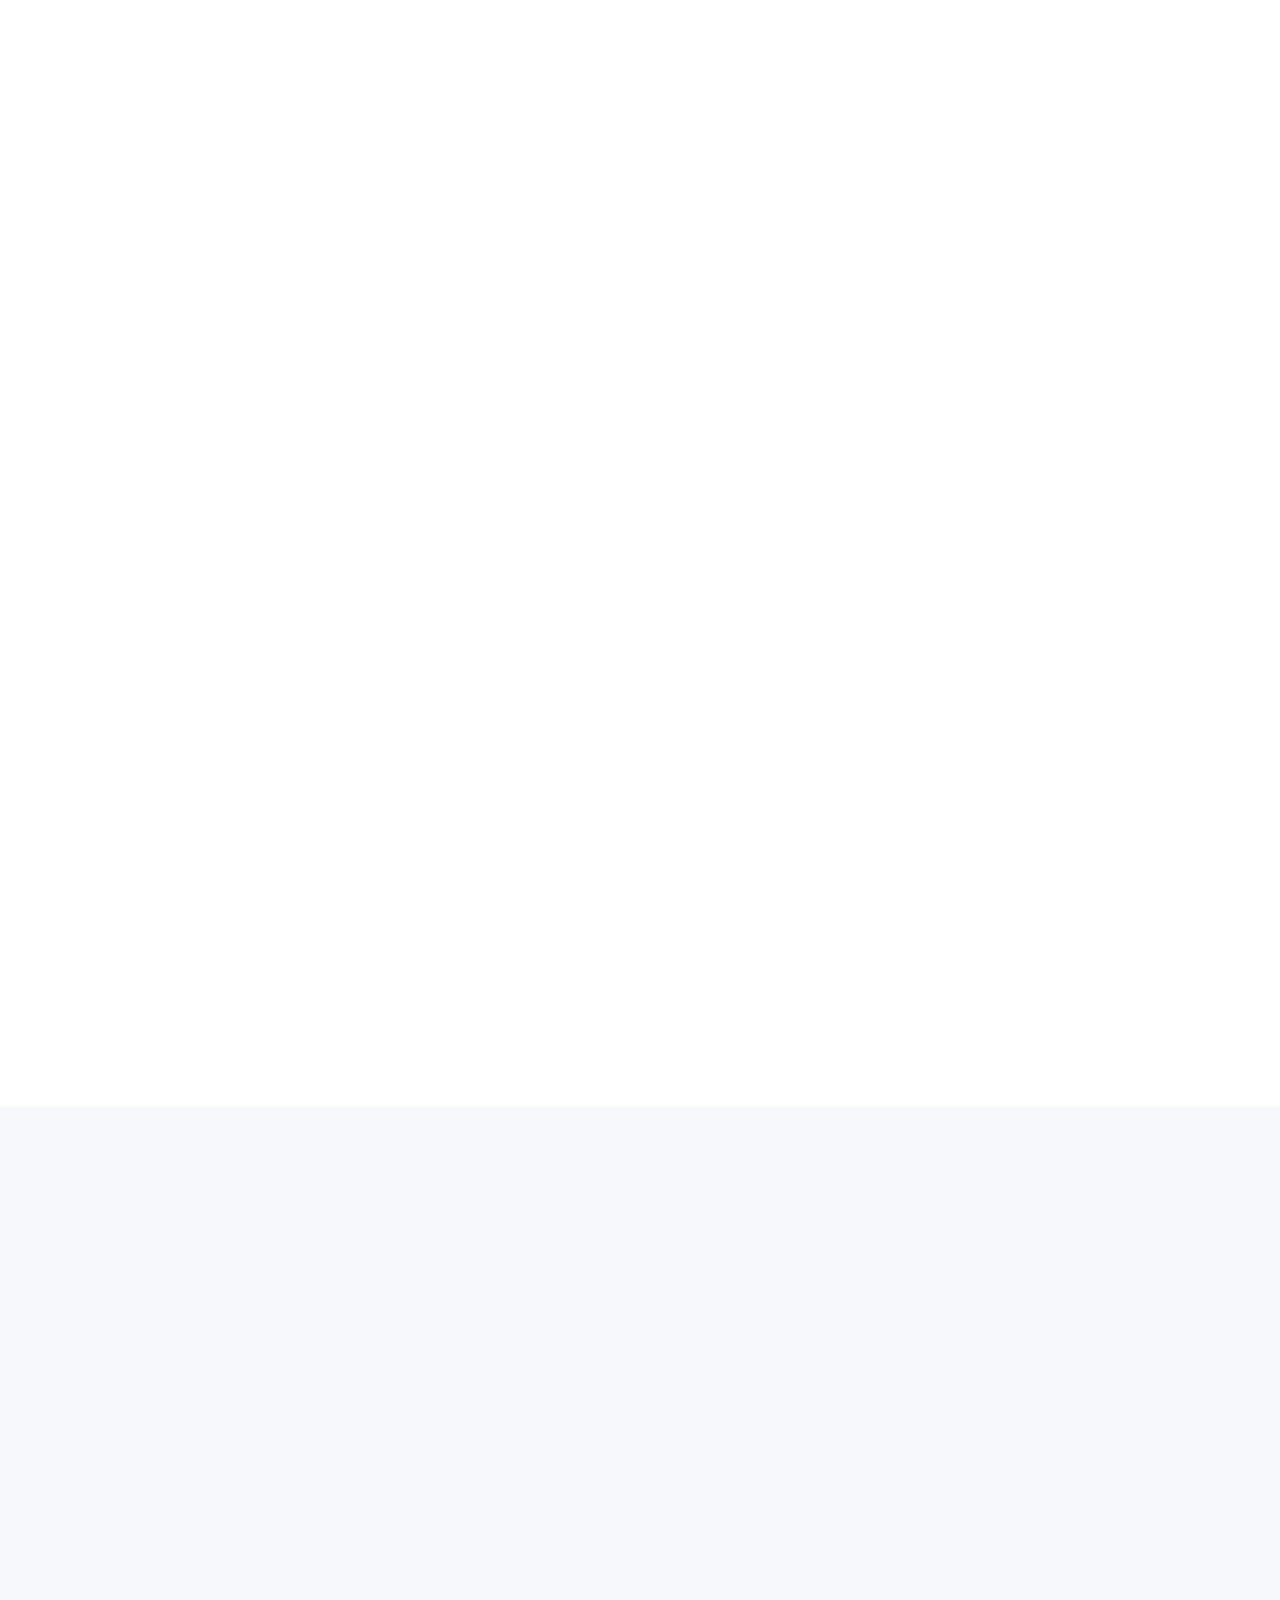
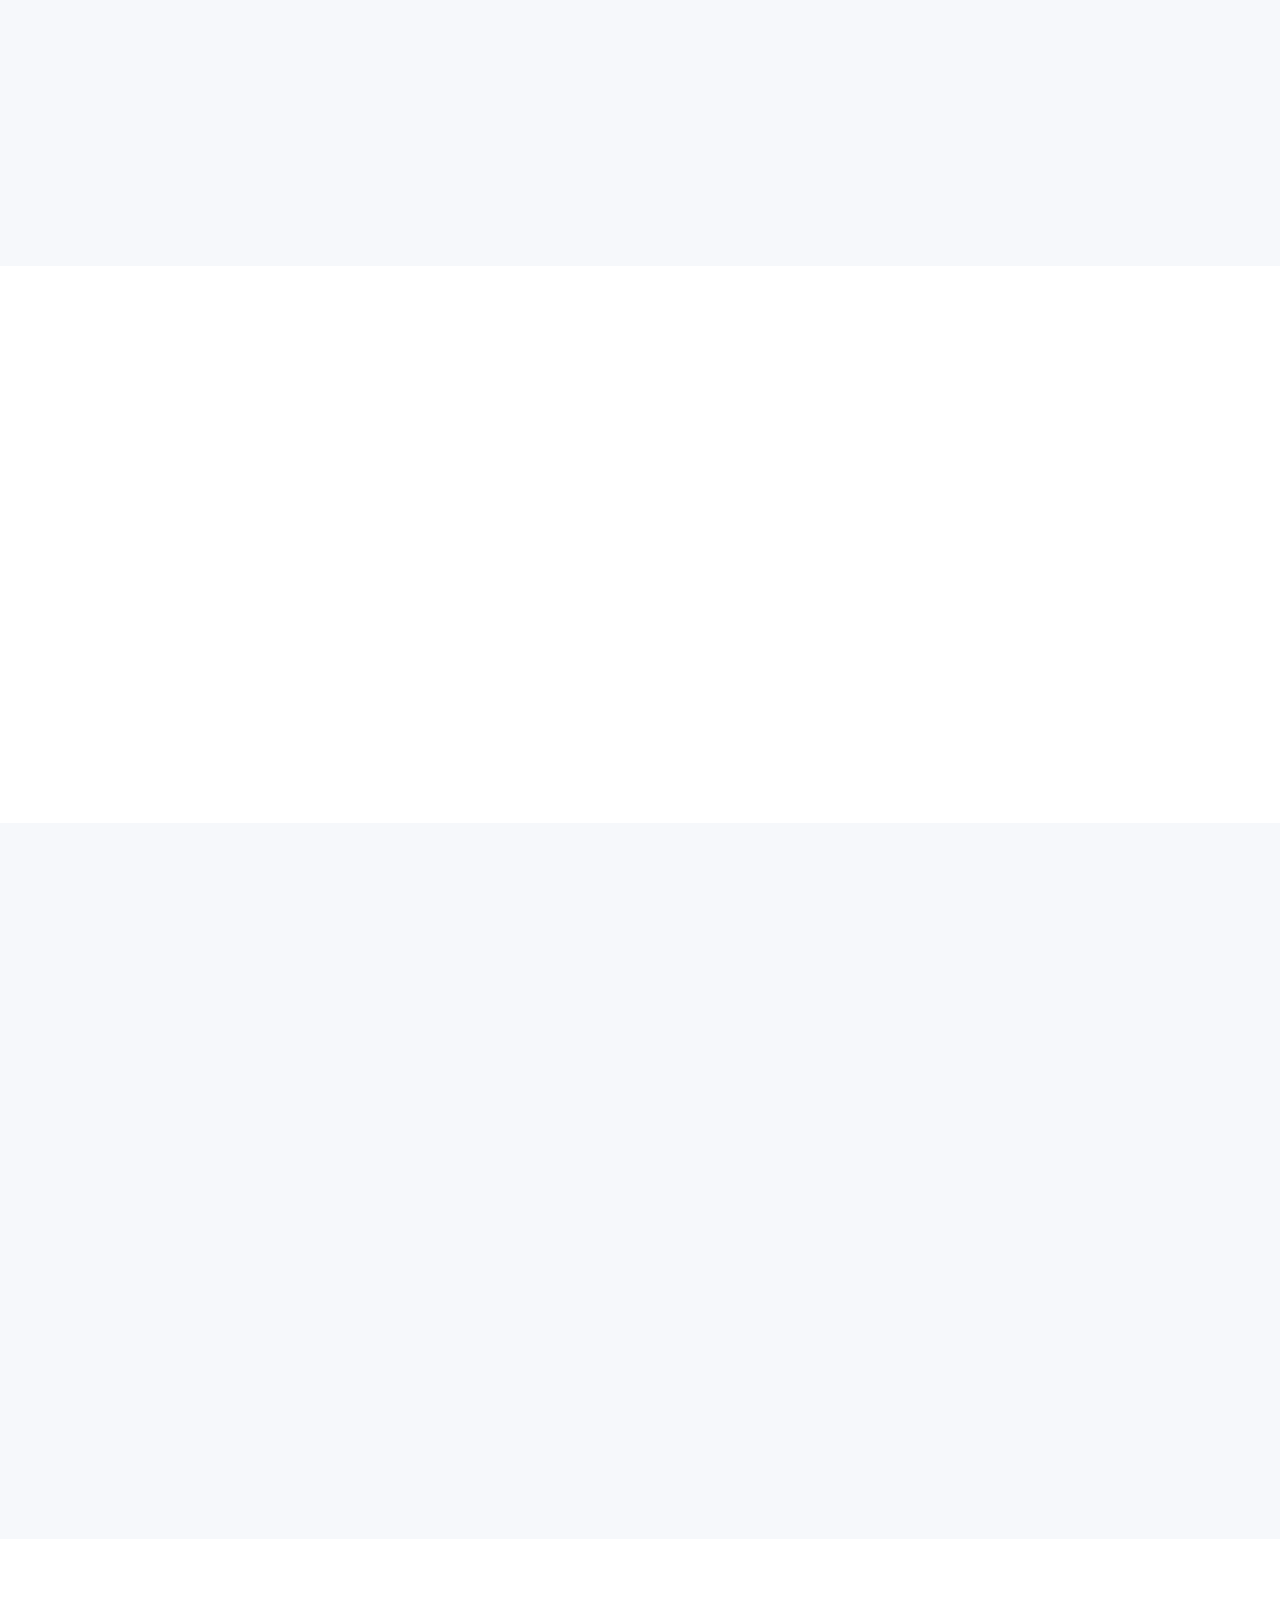
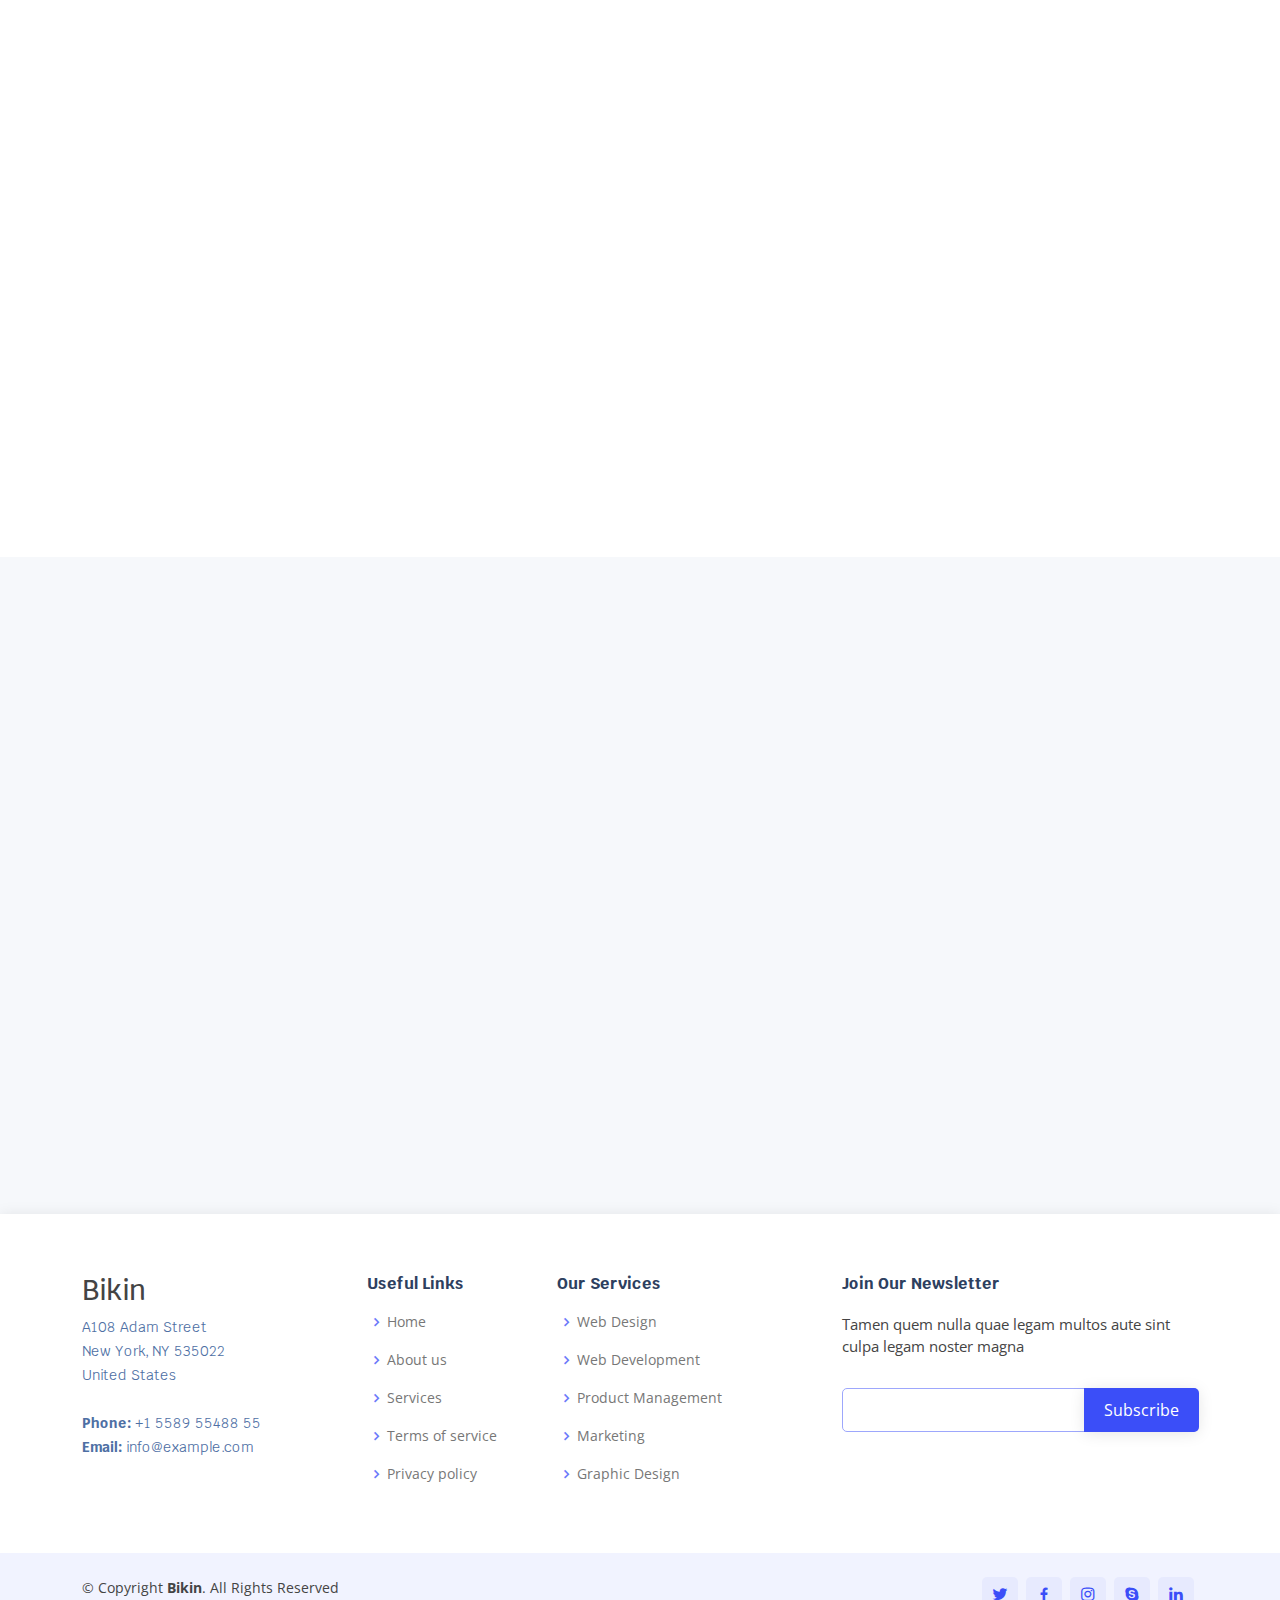
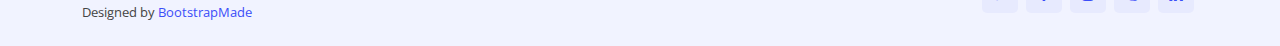
==== commit 9608a895: "testing update on content" ====
--- a/index.html
+++ b/index.html
@@ -5,7 +5,7 @@
   <meta charset="utf-8">
   <meta content="width=device-width, initial-scale=1.0" name="viewport">
 
-  <title>Bikin Bootstrap Template - Index</title>
+  <title>RK Hospitals</title>
   <meta content="" name="description">
   <meta content="" name="keywords">
 
@@ -41,7 +41,7 @@
   <header id="header" class="fixed-top">
     <div class="container d-flex align-items-center justify-content-between">
 
-      <h1 class="logo"><a href="index.html">Bikin</a></h1>
+      <h1 class="logo"><a href="index.html">RK Hospitals</a></h1>
       <!-- Uncomment below if you prefer to use an image logo -->
       <!-- <a href="index.html" class="logo"><img src="assets/img/logo.png" alt="" class="img-fluid"></a>-->
 
